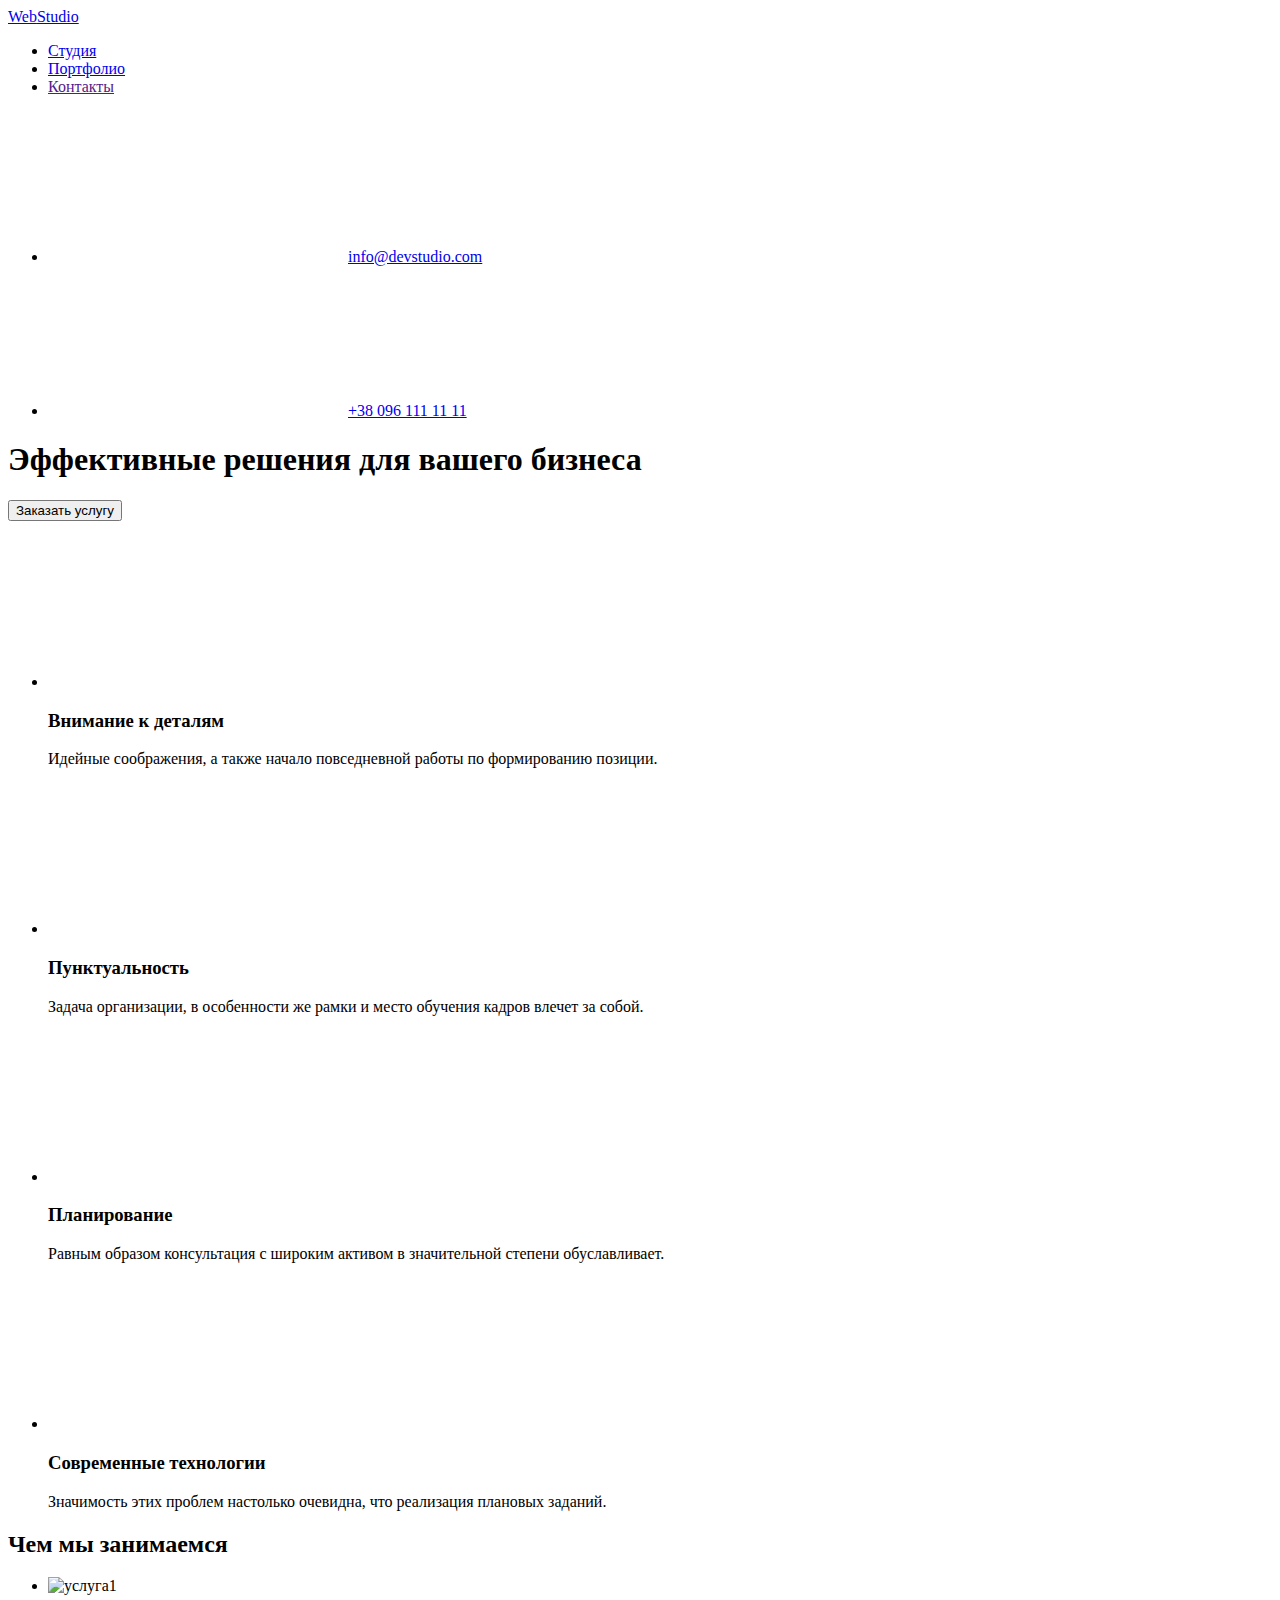
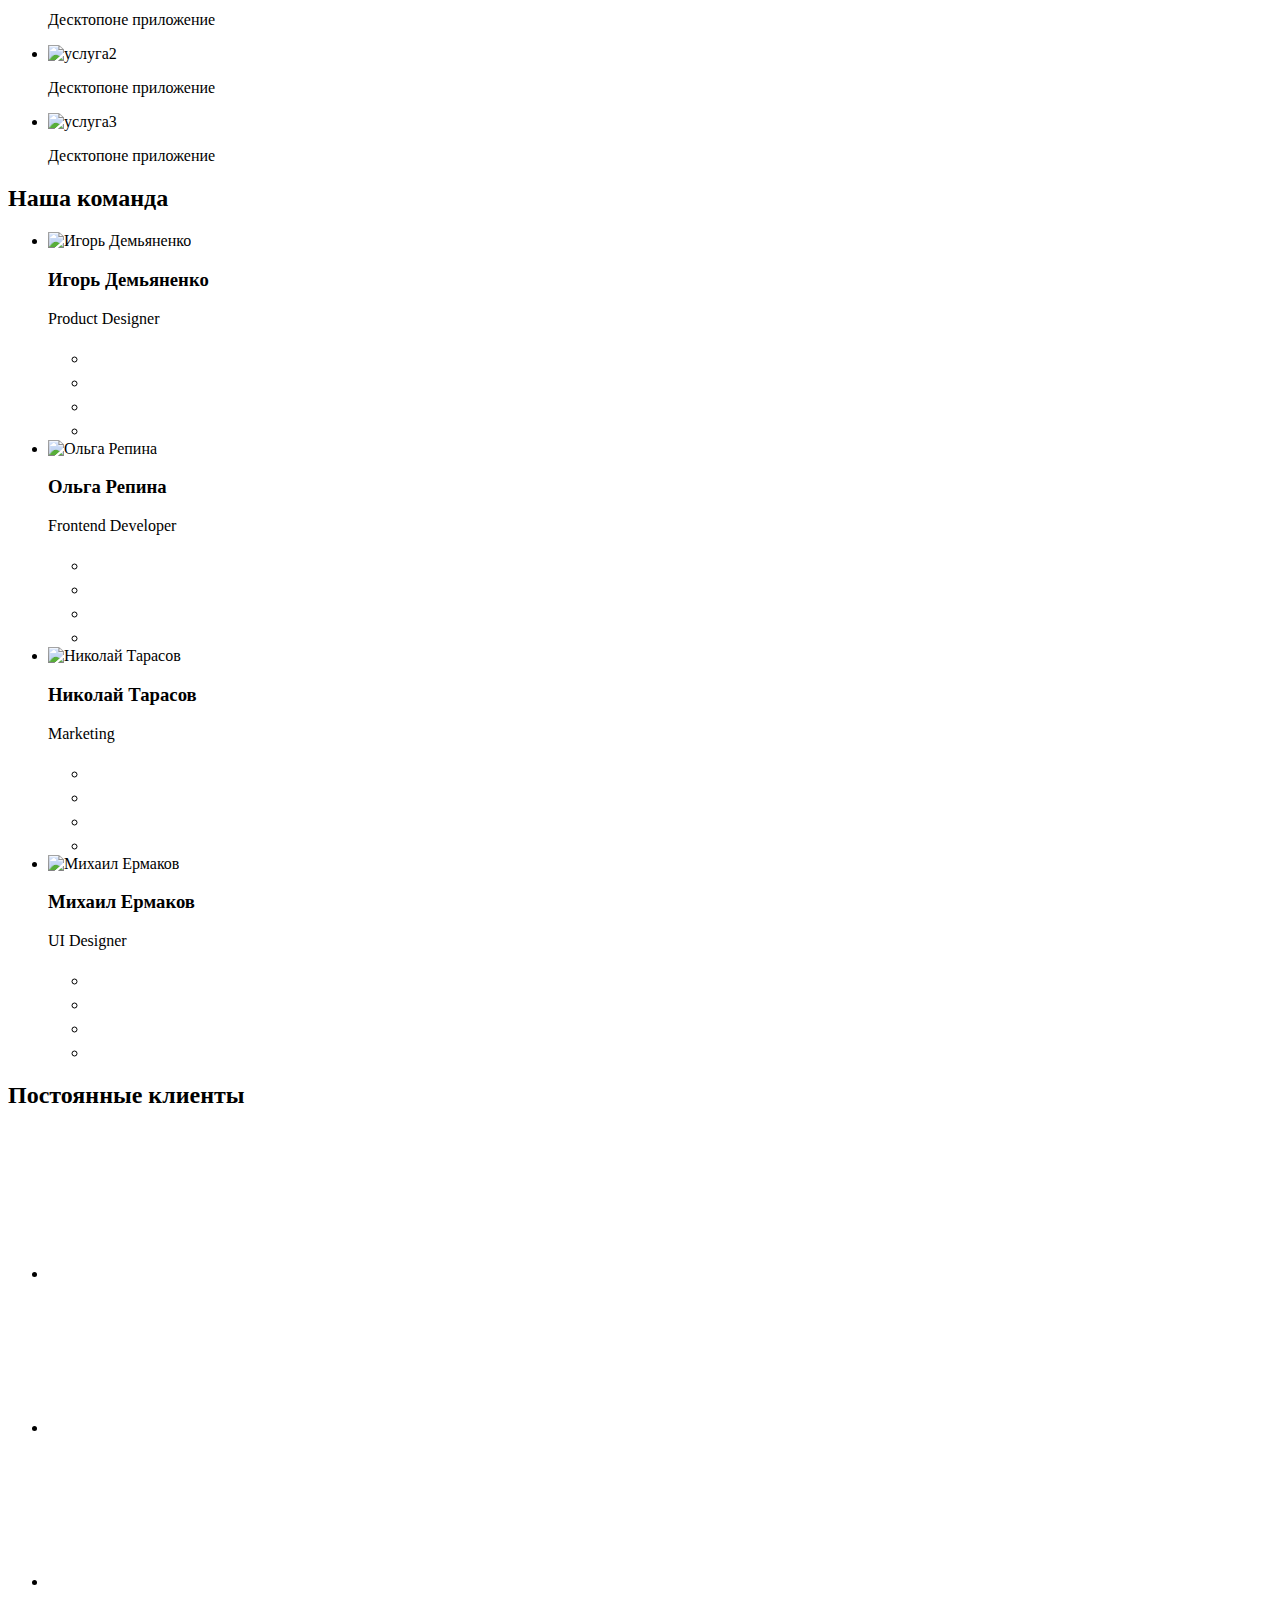
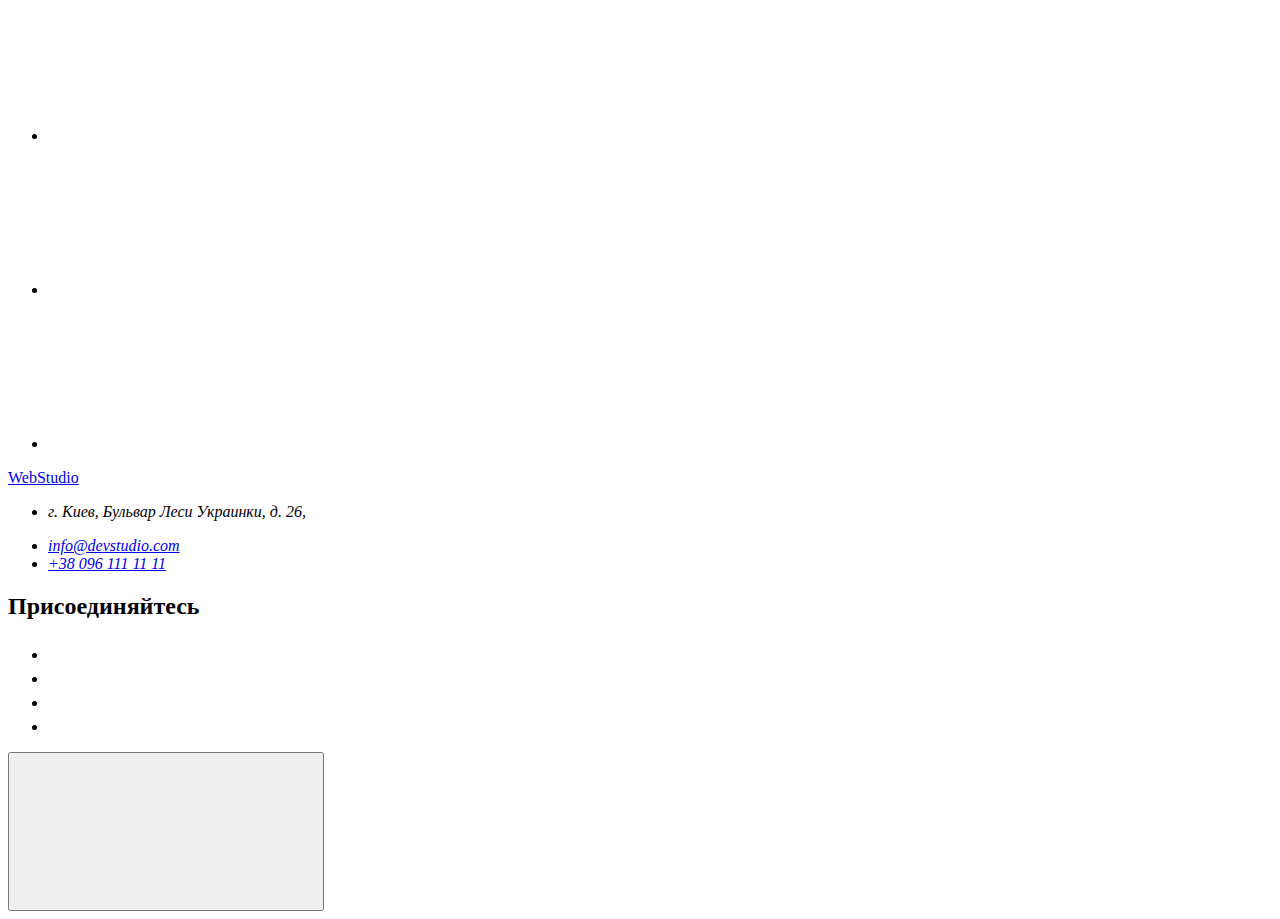
==== index.html @ 19bfde9a "Add files via upload" ====
<!DOCTYPE html>
<html lang="en">
<head>
    <link rel="stylesheet" href="https://cdnjs.cloudflare.com/ajax/libs/modern-normalize/1.1.0/modern-normalize.min.css" integrity="sha512-wpPYUAdjBVSE4KJnH1VR1HeZfpl1ub8YT/NKx4PuQ5NmX2tKuGu6U/JRp5y+Y8XG2tV+wKQpNHVUX03MfMFn9Q==" crossorigin="anonymous" referrerpolicy="no-referrer" />
    <link rel="stylesheet" href="./styles/styles.css">
    <meta charset="UTF-8">
    <meta http-equiv="X-UA-Compatible" content="IE=edge">
    <meta name="viewport" content="width=device-width, initial-scale=1.0">
    <link rel="preconnect" href="https://fonts.googleapis.com"> 
    <link rel="preconnect" href="https://fonts.gstatic.com" crossorigin> 
    <link href="https://fonts.googleapis.com/css2?family=Raleway:wght@700&family=Roboto:wght@400;500;700;900&display=swap" rel="stylesheet">
    <title>Студия</title>
</head>
<body> 
    
    <header class="header">
        <div class="border">
        <div class="container">
            <!--logo-->
            <a href="./index.html" class="logo"><span class="logo-color">Web</span>Studio</a>
            <!--links header-->
            <nav class="nav">
                <ul class="nav-list">
                    <li class="nav-items"><a class="nav-link current" href="./index.html">Студия</a></li>
                    <li class="nav-items"><a class="nav-link" href="./portfolio.html" >Портфолио</a></li>
                    <li class="nav-items"><a class="nav-link" href="">Контакты</a></li>
                </ul>
            </nav>
            <!--contacts links-->
            
                <ul class="nav-contact">
                    <li class="contact-items"><a href="mailto:info@devstudio.com" class="nav-mail"><svg class="mail-icon">
                        <use href="images/symbol-defs.svg#icon-envelope-1"></use>
                    </svg>info@devstudio.com</a></li>
                    <li class="contact-items"><a href="tel:+380961111111" class="nav-tel"><svg class="tel-icon">
                        <use href="./images/symbol-defs.svg#icon-smartphone"></use>
                    </svg>+38 096 111 11 11</a></li>
                </ul>
            <!---->
        </div>
        </div>
    </header>
  
  <main>
      <section class="bg-head">
      <!--Head Text H1+button-->
        <div class="container">
            <div class="hero-contant">
                <h1 class="bg-head-title">Эффективные решения для вашего бизнеса</h1>
                <button class="bg-head-btn" type="button" data-modal-open>Заказать услугу</button>
                
            </div>
        </div>
      </section>

      <section class="properties">
      <div class="container">    
        <!--Head text H2+text-->
        <ul class="properties-list">
            <li class="properties-item">
                    <svg class="properties-icon">
                    <use href="images/symbol-defs.svg#icon-antenna-1"></use>
                    </svg> 
                <h3 class="properties-title"> Внимание к деталям </h3>
                <p class="properties-text">Идейные соображения, а также начало повседневной работы по формированию позиции.</p>
                
            </li>

            <li class="properties-item">
                <svg class="properties-icon">
                    <use href="images/symbol-defs.svg#icon-clock-1"></use>
                    </svg> 
                <h3 class="properties-title">Пунктуальность</h3>
                <p class="properties-text">Задача организации, в особенности же рамки и место обучения кадров влечет за собой.</p>
            </li>
            <li class="properties-item">
                <svg class="properties-icon">
                    <use href="images/symbol-defs.svg#icon-diagram-1"></use>
                    </svg> 
                <h3 class="properties-title">Планирование</h3>
                <p class="properties-text">Равным образом консультация с широким активом в значительной степени обуславливает.</p>
            </li>
            <li class="properties-item">
                <svg class="properties-icon">
                    <use href="images/symbol-defs.svg#icon-astronaut-1"></use>
                    </svg> 
                <h3 class="properties-title">Современные технологии</h3>
                <p class="properties-text">Значимость этих проблем настолько очевидна, что реализация плановых заданий.</p>
            </li>
        </ul>
      </div>
    </section>
      <!--Images section-->
    <section class="work">
        <div class="container">
            <h2 class="work-title">Чем мы занимаемся</h2>
            <ul class="work-list">
                <li class="work-items">
                    <img src="./images/box1.jpg" alt="услуга1" width="370" height="294">
                    <div class="work-items-overlay">
                        <p class="work-items-overlay-text"> Десктопоне приложение</p>
                    </div>
                
                </li>
                <li class="work-items">
                    <img src="./images/box2.jpg" alt="услуга2" width="370" height="294">
                    <div class="work-items-overlay">
                        <p class="work-items-overlay-text"> Десктопоне приложение</p>
                    </div>
                </li>
                <li class="work-items">
                    <img src="./images/box3.jpg" alt="услуга3" width="370" height="294">
                    <div class="work-items-overlay">
                        <p class="work-items-overlay-text"> Десктопоне приложение</p>
                    </div>
                </li>
            </ul>
        </div>
    </section>
    <!--Section Team-->
    <section class="team">
        <div class="container">
            <h2 class="team-title">Наша команда</h2>
            <ul class="team-list">
                <li class="team-items">
                    <img class="team-img" src="./images/team1.jpg" alt="Игорь Демьяненко" width="270" height="260">
                    <div class="team-cards-text">
                    <h3 class="team-sub-title">Игорь Демьяненко</h3>
                    <p class="team-text">Product Designer</p>
                   <!--social link icons-->
                    <ul class="team-soc-list">
                        <li class="team-soc-item"><a href="" class="team-soc-link">
                            <svg class="team-soc-icon" width="20" height="20">
                                <use href="./images/symbol-defs.svg#icon-instagram-2"></use>
                            </svg>
                        </a></li>
                        <li class="team-soc-item"><a href="" class="team-soc-link">
                            <svg class="team-soc-icon" width="20" height="20">
                                <use href="./images/symbol-defs.svg#icon-twitter-1"></use>
                            </svg>
                        </a></li>
                        <li class="team-soc-item"><a href="" class="team-soc-link">
                            <svg class="team-soc-icon" width="20" height="20">
                                <use href="./images/symbol-defs.svg#icon-facebook-1"></use>
                            </svg>
                        </a></li>
                        <li class="team-soc-item"><a href="" class="team-soc-link">
                            <svg class="team-soc-icon" width="20" height="20">
                                <use href="./images/symbol-defs.svg#icon-linkedin-1"></use>
                            </svg>
                        </a></li>
                    </ul>  
                </div>  
                </li>
                <li class="team-items">
                    <img class="team-img" src="./images/team2.jpg" alt="Ольга Репина" width="270" height="260">
                    <div class="team-cards-text">
                    <h3 class="team-sub-title">Ольга Репина</h3>
                    <p class="team-text">Frontend Developer</p>

                    <ul class="team-soc-list">
                        <li class="team-soc-item"><a href="" class="team-soc-link">
                            <svg class="team-soc-icon" width="20" height="20">
                                <use href="./images/symbol-defs.svg#icon-instagram-2"></use>
                            </svg>
                        </a></li>
                        <li class="team-soc-item"><a href="" class="team-soc-link">
                            <svg class="team-soc-icon" width="20" height="20">
                                <use href="./images/symbol-defs.svg#icon-twitter-1"></use>
                            </svg>
                        </a></li>
                        <li class="team-soc-item"><a href="" class="team-soc-link">
                            <svg class="team-soc-icon" width="20" height="20">
                                <use href="./images/symbol-defs.svg#icon-facebook-1"></use>
                            </svg>
                        </a></li>
                        <li class="team-soc-item"><a href="" class="team-soc-link">
                            <svg class="team-soc-icon" width="20" height="20">
                                <use href="./images/symbol-defs.svg#icon-linkedin-1"></use>
                            </svg>
                        </a></li>
                    </ul>  
                    </div>
                </li>
                <li class="team-items">
                    <img class="team-img" src="./images/team3.jpg" alt="Николай Тарасов" width="270" height="260">
                    <div class="team-cards-text">
                    <h3 class="team-sub-title">Николай Тарасов</h3>
                    <p class="team-text">Marketing</p>

                    <ul class="team-soc-list">
                        <li class="team-soc-item"><a href="" class="team-soc-link">
                            <svg class="team-soc-icon" width="20" height="20">
                                <use href="./images/symbol-defs.svg#icon-instagram-2"></use>
                            </svg>
                        </a></li>
                        <li class="team-soc-item"><a href="" class="team-soc-link">
                            <svg class="team-soc-icon" width="20" height="20">
                                <use href="./images/symbol-defs.svg#icon-twitter-1"></use>
                            </svg>
                        </a></li>
                        <li class="team-soc-item"><a href="" class="team-soc-link">
                            <svg class="team-soc-icon" width="20" height="20">
                                <use href="./images/symbol-defs.svg#icon-facebook-1"></use>
                            </svg>
                        </a></li>
                        <li class="team-soc-item"><a href="" class="team-soc-link">
                            <svg class="team-soc-icon" width="20" height="20">
                                <use href="./images/symbol-defs.svg#icon-linkedin-1"></use>
                            </svg>
                        </a></li>
                    </ul>  
                    </div>
                </li>
                <li class="team-items">
                    <img class="team-img" src="./images/team4.jpg" alt="Михаил Ермаков" width="270" height="260">
                    <div class="team-cards-text">
                    <h3 class="team-sub-title">Михаил Ермаков</h3>
                    <p class="team-text">UI Designer</p>

                    <ul class="team-soc-list">
                        <li class="team-soc-item"><a href="" class="team-soc-link">
                            <svg class="team-soc-icon" width="20" height="20">
                                <use href="./images/symbol-defs.svg#icon-instagram-2"></use>
                            </svg>
                        </a></li>
                        <li class="team-soc-item"><a href="" class="team-soc-link">
                            <svg class="team-soc-icon" width="20" height="20">
                                <use href="./images/symbol-defs.svg#icon-twitter-1"></use>
                            </svg>
                        </a></li>
                        <li class="team-soc-item"><a href="" class="team-soc-link">
                            <svg class="team-soc-icon" width="20" height="20">
                                <use href="./images/symbol-defs.svg#icon-facebook-1"></use>
                            </svg>
                        </a></li>
                        <li class="team-soc-item"><a href="" class="team-soc-link">
                            <svg class="team-soc-icon" width="20" height="20">
                                <use href="./images/symbol-defs.svg#icon-linkedin-1"></use>
                            </svg>
                        </a></li>
                    </ul>  
                    </div>  
                </li>
            </ul>
        </div>
    </section>
    
    <section class="clients">
        <div class="container">
            <h2 class="clients-title">Постоянные клиенты</h2>
                <ul class="clients-logo-list">
                    <div class="client-block">
                        <li class="clients-logo-icon"><a href="" class="clients-logo-link">
                            <svg class="clients-icon">
                                <use href="images/symbol-defs.svg#icon-Logo-1"></use>
                                </svg> 
                        </a></li>
                        
                        <li class="clients-logo-icon"><a href="" class="clients-logo-link">
                            <svg class="clients-icon">
                                <use href="images/symbol-defs.svg#icon-Logo-2"></use>
                                </svg>
                        </a></li>
                        <li class="clients-logo-icon"><a href="" class="clients-logo-link">
                            <svg class="clients-icon">
                                <use href="images/symbol-defs.svg#icon-Logo-3"></use>
                                </svg>
                        </a></li>
                        <li class="clients-logo-icon"><a href="" class="clients-logo-link">
                            <svg class="clients-icon">
                                <use href="images/symbol-defs.svg#icon-Logo-4"></use>
                                </svg>
                        </a></li>
                        <li class="clients-logo-icon"><a href="" class="clients-logo-link">
                            <svg class="clients-icon">
                                <use href="images/symbol-defs.svg#icon-Logo-5"></use>
                                </svg>
                        </a></li>
                        <li class="clients-logo-icon"><a href="" class="clients-logo-link">
                            <svg class="clients-icon">
                                <use href="images/symbol-defs.svg#icon-Logo-6"></use>
                                </svg>
                        </a></li>
                    </div>
                </ul>   

    </section>
  </main>
  <!--footer-->
 <!--footer-->
 <footer>
    <div class="footer">  
        <div class="container footer-conatainer">
            <!--address-->
            <div class="address-footer">
                <a class="logo-footer" href="./index.html"><span class="logo-color">Web</span><span class="footer-logo-color">Studio</span></a>
                <address class="footer-address">
                    <ul>
                        <li class="footer-items"><p class="footer-text">г. Киев, Бульвар Леси Украинки, д. 26,</p></li>
                        <li class="footer-items"><a href="mailto:info@devstudio.com" class="footer-mail">info@devstudio.com</a></li>
                        <li class="footer-items"><a href="tel:+380961111111" class="footer-tel">+38 096 111 11 11</a></li>
                    </ul>
                </address>
            </div>
            <div class="social-footer">
                <h2 class="social-footer-text">Присоединяйтесь</h2>
                <ul class="soc-footer-list">
                    <li class="soc-footer-item"><a href="" class="soc-footer-link">
                        <svg class="soc-footer-icon" width="20" height="20">
                            <use href="./images/symbol-defs.svg#icon-instagram-2"></use>
                        </svg>
                    </a></li>
                    <li class="soc-footer-item"><a href="" class="soc-footer-link">
                        <svg class="soc-footer-icon" width="20" height="20">
                            <use href="./images/symbol-defs.svg#icon-twitter-1"></use>
                        </svg>
                    </a></li>
                    <li class="soc-footer-item"><a href="" class="soc-footer-link">
                        <svg class="soc-footer-icon" width="20" height="20">
                            <use href="./images/symbol-defs.svg#icon-facebook-1"></use>
                        </svg>
                    </a></li>
                    <li class="soc-footer-item"><a href="" class="soc-footer-link">
                        <svg class="soc-footer-icon" width="20" height="20">
                            <use href="./images/symbol-defs.svg#icon-linkedin-1"></use>
                        </svg>
                    </a></li>
                </ul>
            </div>   
        </div>
    </div>
  </footer>


<!--затемнение-->
<div class="backdrop is-hidden" data-modal>
    <div class="modal">
        <button  type="button" class="modal-close-btn" data-modal-close>
            <svg class="modal-close-btn-icon">
                <use href="images/symbol-defs.svg#icon-close"></use>
            </svg>
        </button>
    </div>


</div>



  <!--modal-->
  <script src="./js/modal.js"></script>
</body>
</html>
<!--test comment 1-->
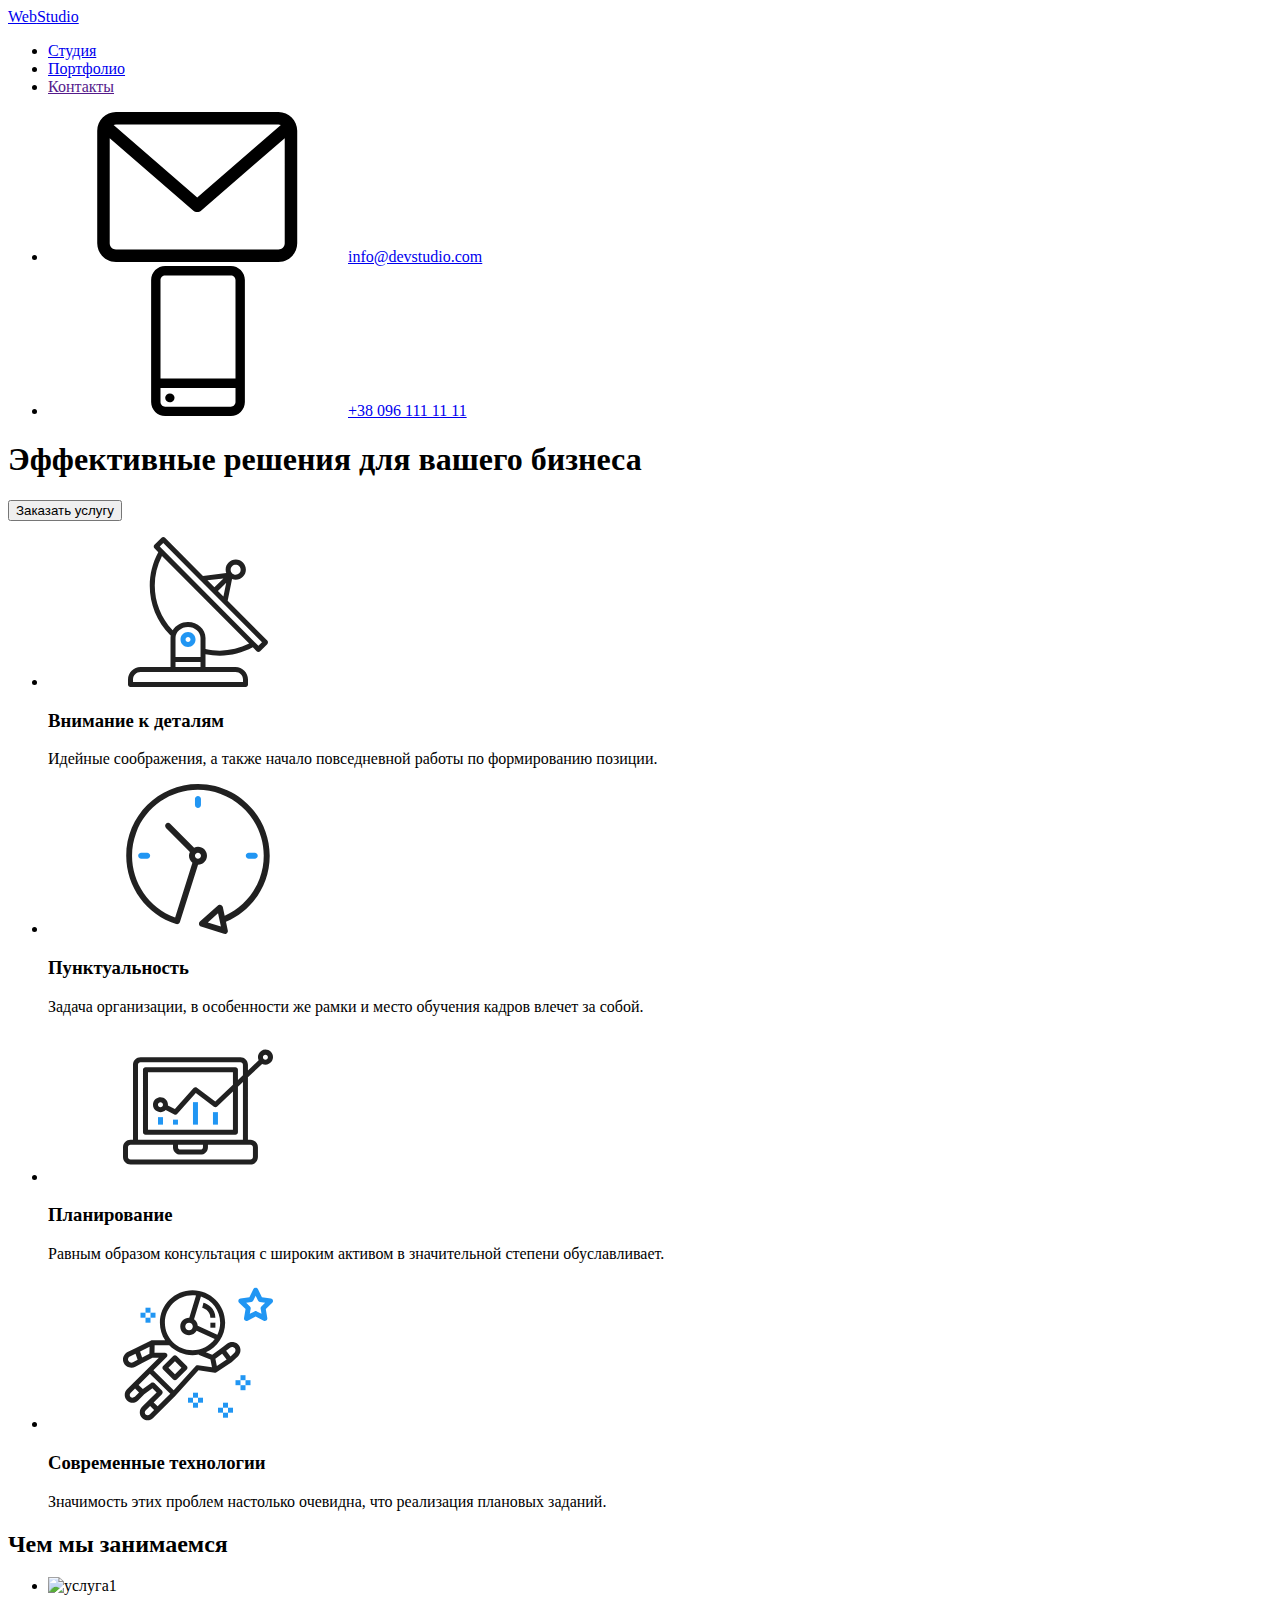
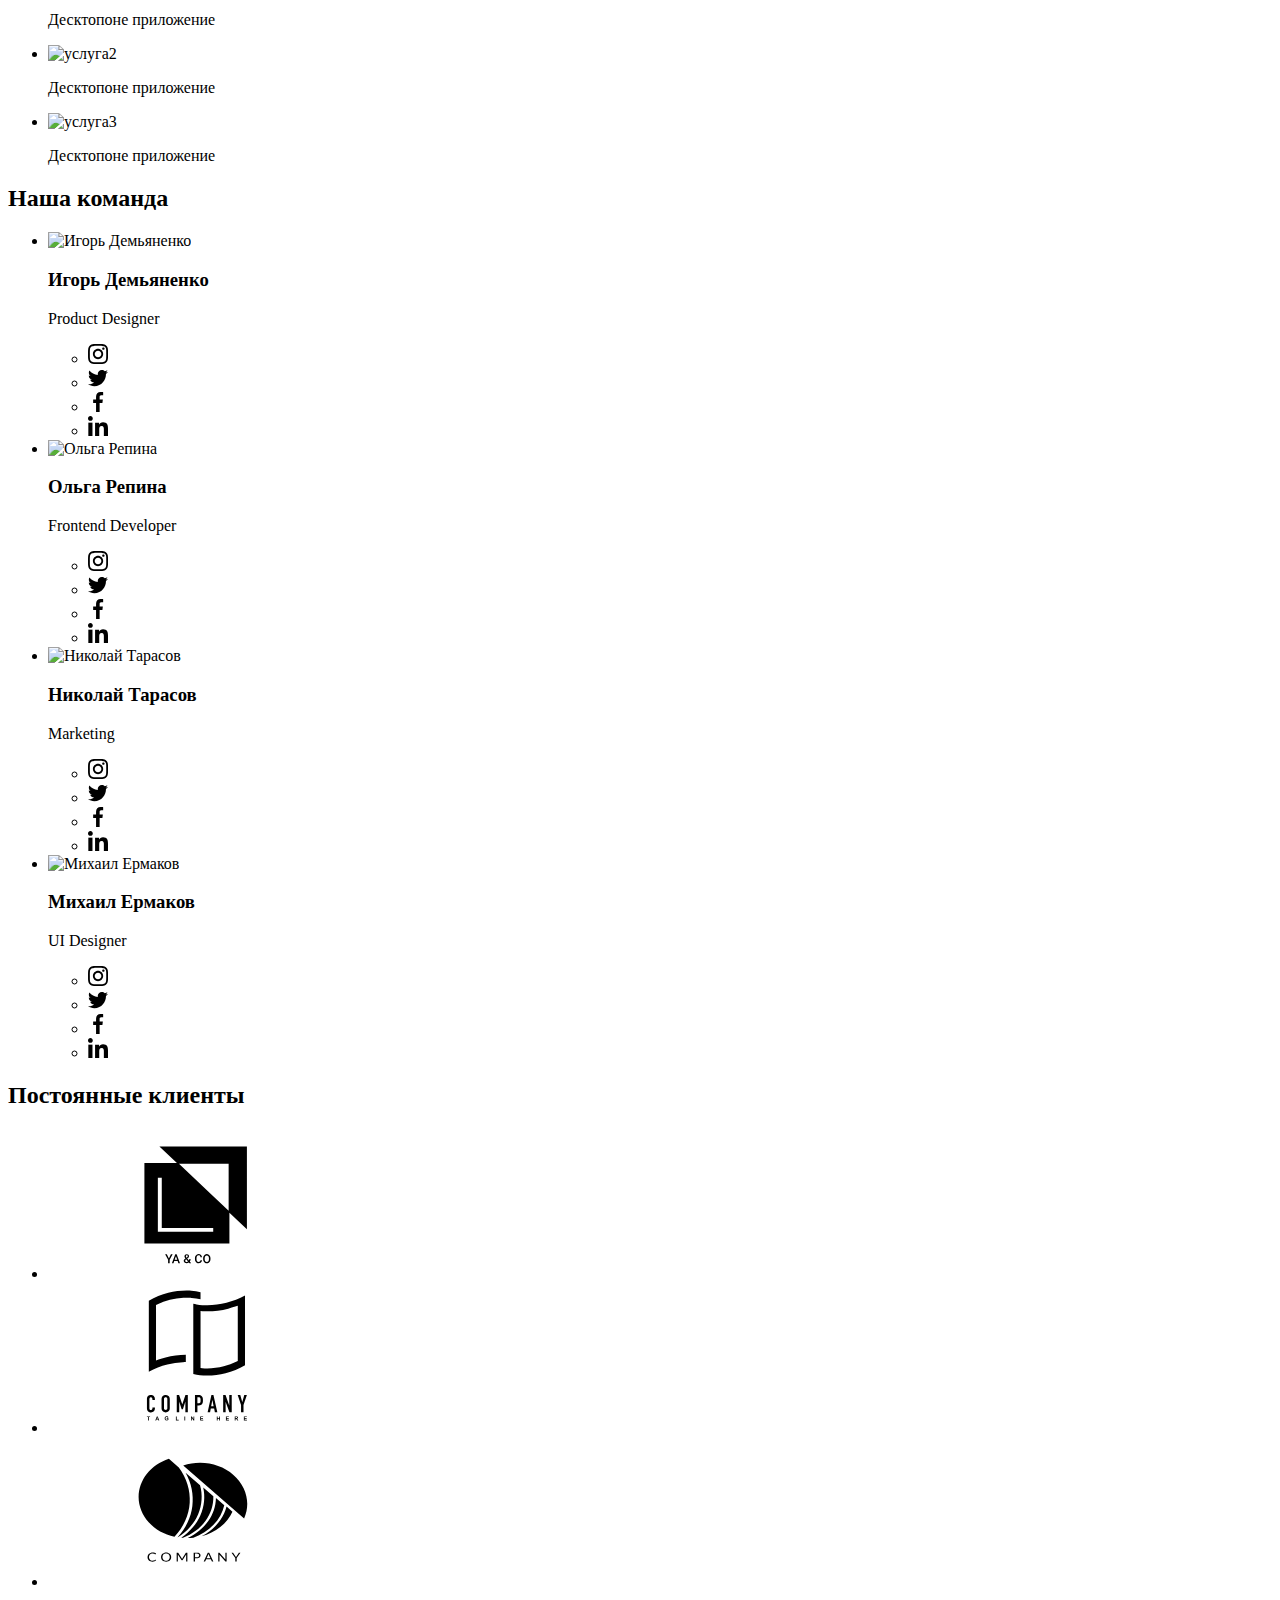
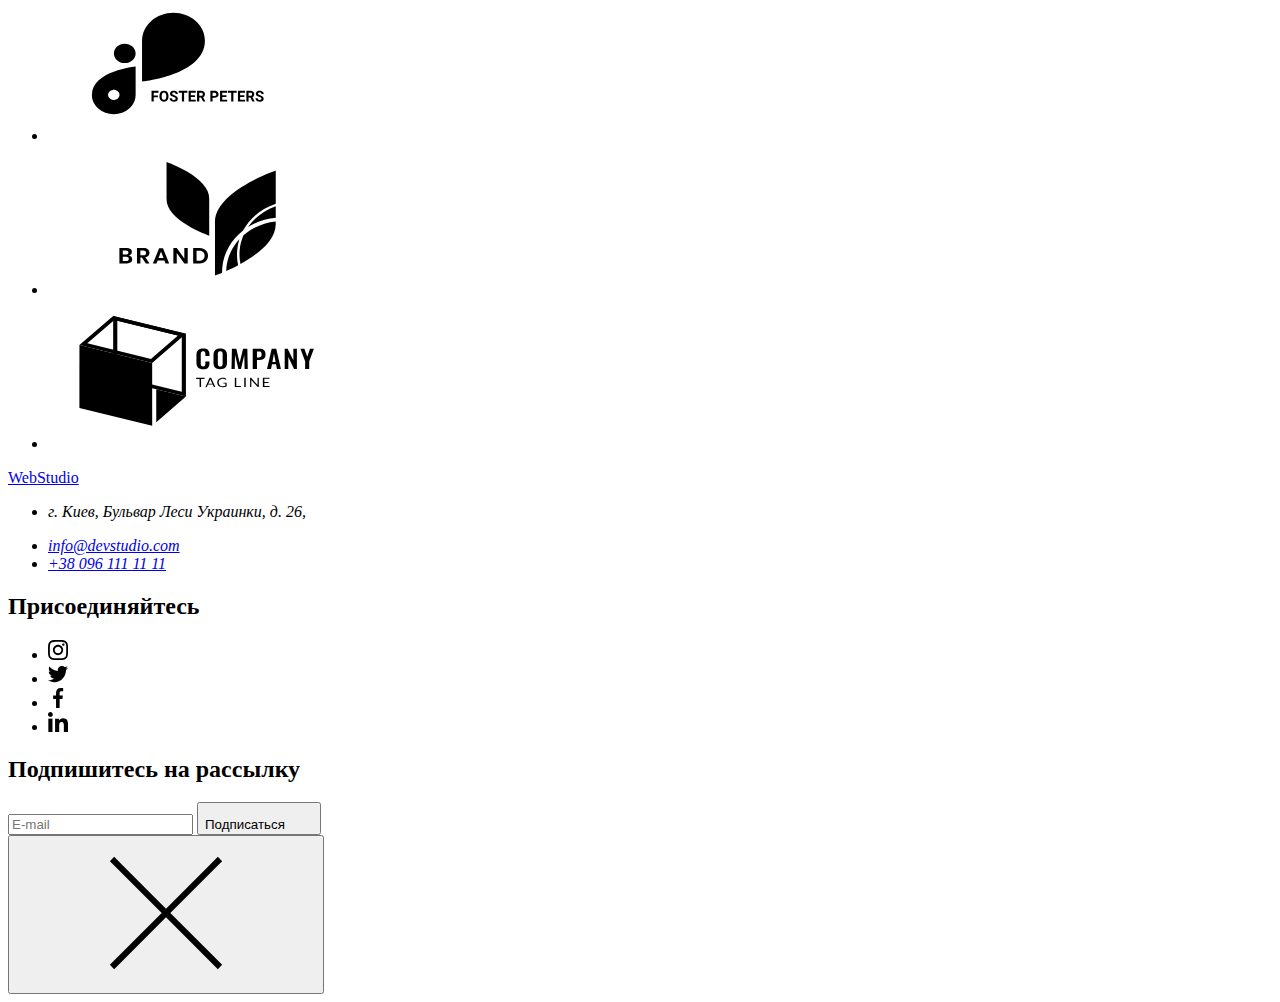
==== commit 1f829aea: "icon" ====
--- a/index.html
+++ b/index.html
@@ -327,6 +327,20 @@
                         </svg>
                     </a></li>
                 </ul>
+            </div>  
+            <div class="form-footer" autocomplete="off">
+                <h2 class="form-footer-text">Подпишитесь на рассылку</h2>
+                    <form class="soc-footer-list">
+                        <input class="footer-email-input" type="email" placeholder="E-mail" name="enter email">
+                        <button class="footer-button" type="button" >Подписаться
+                            <svg class="soc-footer-icon" width="24" height="24">
+                                <use href="./images/symbol-defs.svg#icon-send"></use>
+                            </svg>
+                        </button>
+
+                    
+                    </form>  
+                    
             </div>   
         </div>
     </div>
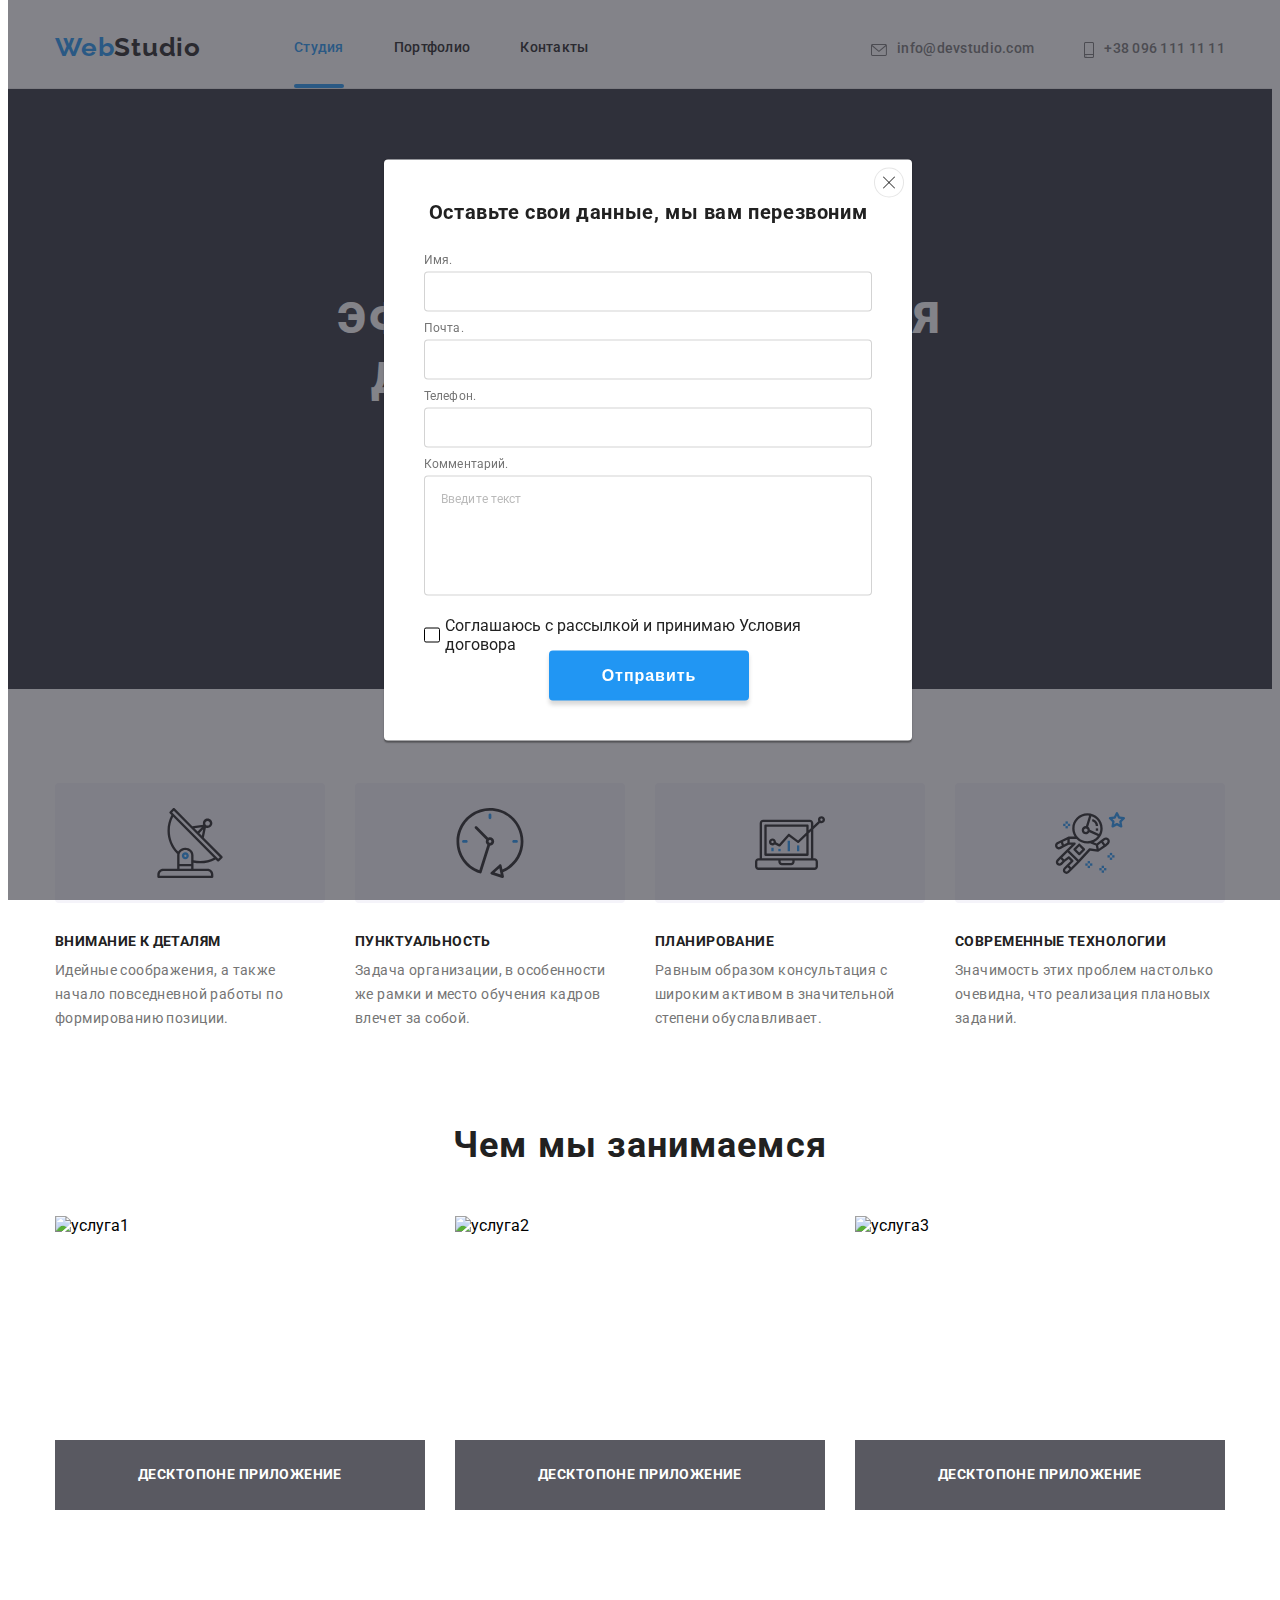
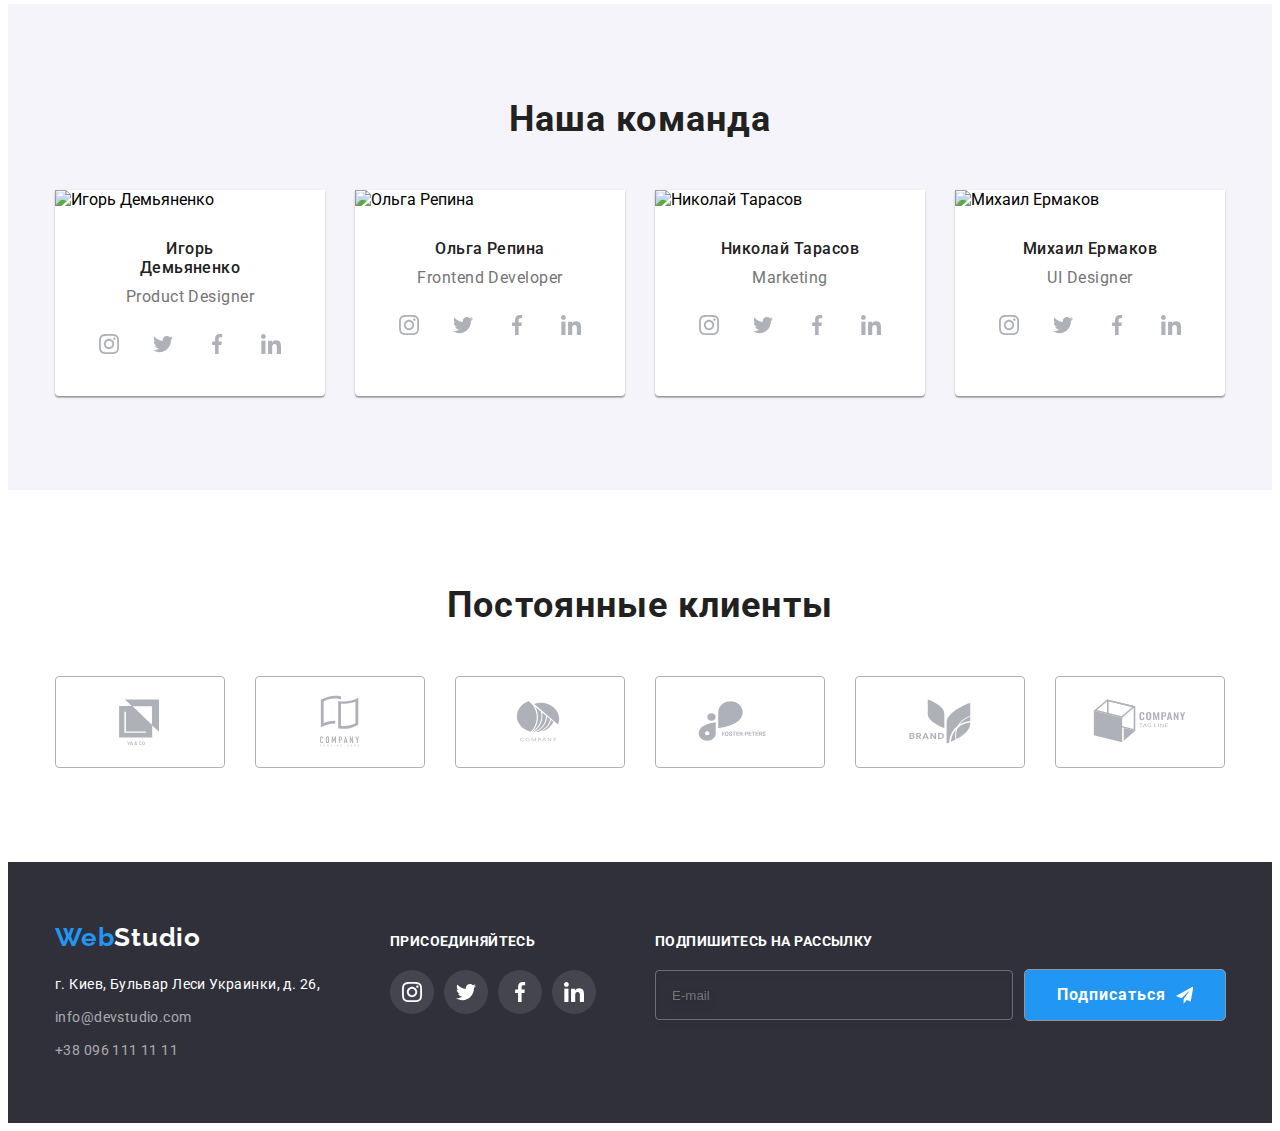
==== commit 81b1d2f6: "all" ====
--- a/index.html
+++ b/index.html
@@ -332,13 +332,11 @@
                 <h2 class="form-footer-text">Подпишитесь на рассылку</h2>
                     <form class="soc-footer-list">
                         <input class="footer-email-input" type="email" placeholder="E-mail" name="enter email">
-                        <button class="footer-button" type="button" >Подписаться
-                            <svg class="soc-footer-icon" width="24" height="24">
-                                <use href="./images/symbol-defs.svg#icon-send"></use>
+                        <button class="footer-button" type="button">Подписаться
+                            <svg class="form-footer-icon" width="24" height="24">
+                                <use href="images/symbol-defs.svg#icon-send"></use>
                             </svg>
                         </button>
-
-                    
                     </form>  
                     
             </div>   
@@ -347,17 +345,64 @@
   </footer>
 
 
-<!--затемнение-->
-<div class="backdrop is-hidden" data-modal>
+<!--затемнение  is-hidden - in backdrop put-->
+<div class="backdrop " data-modal>
     <div class="modal">
         <button  type="button" class="modal-close-btn" data-modal-close>
             <svg class="modal-close-btn-icon">
                 <use href="images/symbol-defs.svg#icon-close"></use>
             </svg>
         </button>
+        <h2 class="modal-title">Оставьте свои данные, мы вам перезвоним</h2>
+    <form class="modal-form">
+        <label class="modal-field-name">
+            <span class="modal-field-label">Имя.</span>
+            <input
+            type="text"
+            class="modal-input"
+            name="user-name"
+            required
+            minlength="2">
+        </label>    
+            
+        <label class="modal-field-email">
+            <span class="modal-field-label">Почта.</span>   
+            <input type="email" class="modal-input" name="user-email" required/>
+        </label>
+        <label class="modal-field-tel">  
+                <span class="modal-field-label">Телефон.</span>  
+                <input type="tel" class="modal-input" required 
+                pattern="[\+]\d{2}\s[\(]\d{3}[\)]\s\d{3}[\-]\d{2}[\-]\d{2}"
+                minlength="13"
+                maxlength="13"/>
+        </label>
+
+        <label class="modal-field-comment">
+            <span class="modal-field-label">Комментарий.</span>
+            <textarea
+            class="modal-comment"
+            placeholder="Введите текст"></textarea>
+        </label> 
+
+        <div class="modal-field-checkbox">
+            <input
+            type="checkbox"
+            class="checkbox-input hidden"
+            id="input-check"
+            name="policy"
+            value="policy" 
+            />
+            <!-- <input type="checkbox" value="input-check" id="input-check" name="input-check" class="checkbox-input"> -->
+            <label for="input-check" class="modal-check-box">
+                <span>
+                    <svg class="icon-checkbox" width="16" height="15">
+                        <use href="images/symbol-defs.svg#icon-agree"></use>
+                    </svg>
+                </span>Соглашаюсь с рассылкой и принимаю Условия договора</label>
+        </div>
+        <button type="submit" class="modal-button">Отправить</button>
+    </form>
     </div>
-
-
 </div>
 
 
--- a/styles/styles.css
+++ b/styles/styles.css
@@ -0,0 +1,1049 @@
+html{
+    box-sizing: border-box;
+}
+
+*,
+*::before,
+*::after {
+    box-sizing: border-box;
+}
+
+:root {
+--main-color: #2196F3;
+--secondary-link-color: #757575;
+--main-text-color: #212121;
+--background-color-white: #ffffff;
+}
+body {
+    font-family: "Roboto" , Tahoma, sans-serif;
+    background: var(--background-color-white);
+}
+/*hidden h1 to portfolio page*/
+.hidden {
+    visibility: hidden;
+    display: none;
+}
+
+p,h1,h2,h3,h4,h5,h6 {
+    margin: 0;
+}
+ul, ol {
+    padding-left: 0;
+    margin: 0;
+}
+button {
+    cursor: pointer;
+}
+
+.container {
+    width: 1200px;
+    padding-left: 15px;
+    padding-right: 15px;
+    margin: 0 auto;
+}
+/*header*/
+
+.header {
+    padding-top: 0;
+}
+.border {
+    border-bottom: 1px solid #ECECEC;
+}
+
+
+.header .container {
+    display: flex;
+    align-items: center;
+}
+
+/*logo*/
+.logo-color{
+    color: var(--main-color);
+}
+.logo, .logo-footer{
+    font-family: 'Raleway';
+    font-style: normal;
+    font-weight: 700;
+    font-size: 26px;
+    line-height: 1.19;
+    letter-spacing: 0.03em;
+    color: var(--main-text-color);
+    padding-top: 24px;
+    padding-bottom: 25px;
+    margin-right: 93px;
+
+}
+/*contact link*/
+a{
+    text-decoration: none;
+}
+ul, ol {
+    list-style: none;
+}
+
+.nav-list {
+    display: flex;
+    
+}
+
+.nav-items:not(:last-child) {
+    margin-right: 50px;
+
+}
+
+.nav-link {
+    font-weight: 500;
+    font-size: 14px;
+    line-height: 1.14;
+    letter-spacing: 0.02em;
+    color: var(--main-text-color);
+    position: relative;
+    display: block;
+    padding-top: 32px;
+    padding-bottom: 32px;
+    transition: color 250ms cubic-bezier(0.4, 0, 0.2, 1);
+
+}
+
+
+.nav-link:hover,.nav-link:focus, .nav-link.current {
+    color: var(--main-color);
+
+}
+.nav-link.current::after {
+    content: '';
+    position: absolute;
+    display: block;
+    width: 100%;
+    height: 4px;
+    border-radius: 2px;
+    left: 0;
+    bottom: 0;
+    background-color: var(--main-color);
+    transition-duration: width 250ms cubic-bezier(0.4, 0, 0.2, 1);
+}
+
+
+.nav-contact-list {
+    display: flex;
+    margin-left: auto;
+}
+.nav-contact {
+    display: flex;
+    margin-left: auto;
+}
+.contact-items:not(:last-child) {
+    margin-right: 50px;
+}
+
+.nav-mail {
+    font-weight: 500;
+    font-size: 14px;
+    line-height: 1.14;
+    letter-spacing: 0.02em;
+    color: var(--secondary-link-color);
+    padding-top: 32px;
+    padding-bottom: 32px;
+    transition: color 250ms cubic-bezier(0.4, 0, 0.2, 1);
+}
+.nav-mail:hover, .nav-mail:focus {
+    color: var(--main-color);
+}
+.mail-icon {
+    width: 16px;
+    height: 12px;
+    margin-right: 10px;
+    fill: currentColor;
+    vertical-align: middle;
+}
+
+.nav-tel {
+    font-weight: 500;
+    font-size: 14px;
+    line-height: 1.14;
+    letter-spacing: 0.02em;
+    color: var(--secondary-link-color);
+    display:inline;
+    transition: color 250ms cubic-bezier(0.4, 0, 0.2, 1);
+}
+.nav-tel:hover, .nav-tel:focus{
+    color: var(--main-color);
+}
+.tel-icon {
+    width: 10px;
+    height: 16px;
+    margin-right: 10px;
+    fill: currentColor;
+    vertical-align: middle;
+}
+
+
+
+/*bg-head*/
+.bg-head {
+    background-color: #2F303A;
+    background-image: linear-gradient(
+        rgba(47, 48, 58, 0.4),
+        rgba(47, 48, 58, 0.4)), 
+        url(../images/bg.jpg);
+    background-repeat: no-repeat;
+    background-size: auto;
+    margin: auto;
+    background-position: center;
+    background-size: cover;
+    max-width: 1600px;
+    height: 600px;
+
+    
+}
+.hero-contant {
+    text-align: center; 
+    padding-top: 200px;
+    padding-bottom: 200px; 
+}
+
+.bg-head-title {
+    width: 696px;
+    margin-top: 0;
+    
+    margin-bottom: 30px;
+    margin-left: auto;
+    margin-right: auto;
+    
+    font-weight: 900;
+    font-size: 44px;
+    line-height: 1.36;   
+    letter-spacing: 0.06em;
+    text-transform: uppercase;
+    color: #FFFFFF;
+
+}
+.bg-head-btn {
+    padding: 10px 32px;
+    font-family: 'Roboto';
+    font-weight: 700;
+    font-size: 16px;
+    line-height: 1.88;
+    letter-spacing: 0.06em;
+    border: none;
+    box-shadow: 0px 4px 4px rgba(0, 0, 0, 0.15);
+    border-radius: 4px;
+    color: #FFFFFF;
+    background: var(--main-color);
+    cursor: pointer;
+    /*delete if need*/
+    box-shadow: inset 0 0 20px rgba(255, 255, 255, 0);
+    outline: 0.5px solid;
+    outline-color: rgba(255, 255, 255, .5);
+    outline-offset: 0px;
+    text-shadow: none;
+    transition: all 1250ms cubic-bezier(0.19, 1, 0.22, 1);
+    
+}
+.bg-head-btn:hover {
+    /*delete if need*/
+    box-shadow: inset 0 0 20px rgba(255, 255, 255, .5), 0 0 20px rgba(255, 255, 255, .2);
+    outline-color: rgba(255, 255, 255, 0);
+    outline-offset: 15px;
+    text-shadow: 1px 1px 2px #427388; 
+  }
+
+/*properties*/
+.properties {
+    padding-top: 94px;
+    padding-bottom: 94px;
+}
+.properties-list {
+    list-style: none;
+    display: flex;
+}
+.properties-item:not(:last-child) {
+    margin-right: 30px;
+}
+
+.properties-item .properties-icon{
+    content: '';
+    display: flex;
+    height: 120px;
+    width: 270px;
+    background: #F5F4FA;
+    justify-content: center;
+
+    border-radius: 4px;
+    margin-bottom: 30px;
+    padding: 25px 0;
+}
+
+
+.properties-title {
+    width: 270px;
+    margin-bottom: 10px;
+    font-style: normal;
+    font-weight: 700;
+    font-size: 14px;
+    line-height: 16px;
+    letter-spacing: 0.03em;
+    text-transform: uppercase;
+    color: var(--main-text-color);
+}
+.properties-text {
+    width: 270px;
+    font-size: 14px;
+    line-height: 1.7;
+    letter-spacing: 0.03em;
+    color: var(--secondary-link-color);
+}
+/*work*/
+.work {
+    padding-bottom: 94px;
+}
+.work-title {
+    margin-bottom: 50px;
+    font-style: normal;
+    font-weight: 700;
+    font-size: 36px;
+    line-height: 42px;
+    text-align: center;
+    letter-spacing: 0.03em;
+    color: var(--main-text-color);
+}
+.work-list {
+    list-style: none;
+    display: flex;
+
+}
+.work-items {
+    position: relative;
+    
+}
+.work-items:not(:last-child) {
+    margin-right: 30px;
+    
+}
+.work-list .work-items {
+    width: 370px;
+    height: 294px;
+
+}
+.work-items-overlay {
+    position: absolute;
+    display: flex;
+    align-items: center;
+    justify-content: center;
+    text-align: center;
+    bottom: 0;
+    left: 0;
+    width: 100%;
+    height: 70px;
+    background: rgba(47, 48, 58, 0.8);
+}
+.work-items-overlay-text {
+    font-weight: 700;
+    font-size: 14px;
+    line-height: 1.14;
+    text-align: center;
+    letter-spacing: 0.03em;
+    text-transform: uppercase;
+
+    color: var(--background-color-white);
+}
+
+
+
+
+
+
+
+
+
+
+
+
+/*team*/
+.team {
+    padding-top: 94px;
+    padding-bottom: 94px;
+    background-color: #F5F4FA;
+}
+.team-title {
+    margin-bottom: 50px;
+
+    display: block;
+    text-align: center;
+    font-weight: 700;
+    font-size: 36px;
+    line-height: 1,16;
+    letter-spacing: 0.03em;
+
+    color: var(--main-text-color);
+}
+
+.team-list {
+    list-style: none;
+    display: flex;
+}
+.team-items:not(:last-child) {
+    margin-right: 30px;
+}
+.team-items {
+    width: 270px;
+    background: var(--background-color-white);
+    box-shadow: 0px 1px 3px rgba(0, 0, 0, 0.12), 0px 1px 1px rgba(0, 0, 0, 0.14), 0px 2px 1px rgba(0, 0, 0, 0.2);
+    border-radius: 0px 0px 4px 4px;
+
+}
+
+.team-cards-text{
+    padding: 30px 59px;
+}
+
+.team-sub-title {
+    text-align: center;
+    margin-bottom: 10px;
+    font-style: normal;
+    font-weight: 500;
+    font-size: 16px;
+    line-height: 1.19;
+    /*text-align: center;*/
+    letter-spacing: 0.03em;
+    color: var(--main-text-color);
+}
+
+.team-text {
+    text-align: center;
+    font-size: 16px;
+    line-height: 1.19;
+    /*text-align: center;*/
+    letter-spacing: 0.03em;
+    color: var(--secondary-link-color);
+    margin-bottom: 16px;
+}
+.team-soc-link {
+    width: 44px;
+    height: 44px;
+    background-color: #FFFFFF;
+    color: #AFB1B8;
+    border-radius: 50%;
+    display: flex;
+    justify-content: center;
+    align-items: center;
+    transition: color 250ms cubic-bezier(0.4, 0, 0.2, 1), 
+    background-color 250ms cubic-bezier(0.4, 0, 0.2, 1);
+
+}
+.team-soc-list {
+    display: flex;
+    justify-content: center;
+}
+.team-soc-item:not(:last-child) {
+    margin-right: 10px;
+}
+.team-soc-icon {
+    fill: currentColor;
+
+}
+.team-soc-link:hover {
+    background-color: var(--main-color);
+    color: var(--background-color-white);
+}
+.team-soc-link:focus {
+    background-color: var(--main-color);
+    color: var(--background-color-white);
+}
+
+.clients {
+        padding-top: 94px;
+        padding-bottom: 94px;
+        background-color: var(--background-color-white)
+}
+.clients-title {
+    margin-bottom: 50px;
+
+    display: block;
+    text-align: center;
+    font-weight: 700;
+    font-size: 36px;
+    line-height: 1,16;
+    letter-spacing: 0.03em;
+
+    color: var(--main-text-color);
+}
+.client-block {
+    display: flex;
+}
+
+
+.clients-logo-icon:not(:last-child) {
+    margin-right: 30px;
+}
+.clients-logo-link {
+    display: flex;
+    justify-content: center;
+    align-items: center;
+    width: 170px;
+    height: 92px;
+    border: 1px solid #AFB1B8;
+    color: #AFB1B8;
+    border-radius: 4px;
+    padding: 16px 32px;
+    transition: color 250ms cubic-bezier(0.4, 0, 0.2, 1),
+    border 250ms cubic-bezier(0.4, 0, 0.2, 1);
+    
+    
+}
+.clients-icon { 
+    width: 170px;
+    height: 92px;
+    fill: currentColor;
+
+}
+.clients-logo-link:hover {
+    background-color: var(--background-color-white);
+    color: var(--main-color);
+    border-color: var(--main-color);
+}
+.clients-logo-link:focus {
+    background-color: var(--background-color-white);
+    color: var(--main-color);
+    border-color: var(--main-color);
+}
+
+
+
+
+
+
+/*footer*/
+.footer {
+    background-color: #2F303A;
+    padding-top: 60px;
+    padding-bottom: 60px; 
+}
+.logo-footer {
+    display: block;
+    margin-bottom: 20px;
+
+    font-family: 'Raleway';
+    font-style: normal;
+    font-weight: 700;
+    font-size: 26px;
+    line-height: 1.19;
+    letter-spacing: 0.03em;
+
+    color: var(--main-color);
+    padding-bottom: 0;
+    padding-top: 0;
+}
+
+.address-footer {
+    display: block;
+}
+.social-footer {
+    display: block;
+}
+
+.footer-text {
+    
+    font-style: normal;
+    font-weight: 400;
+    font-size: 14px;
+    line-height: 1.71;
+    letter-spacing: 0.03em;
+    color: #FFFFFF; 
+    
+}
+.footer-mail, .footer-tel {
+    
+    font-style: normal;
+    font-weight: 400;
+    font-size: 14px;
+    line-height: 1.71;
+    letter-spacing: 0.03em;
+    color: rgba(255, 255, 255, 0.6);
+}
+.footer-mail:hover, .footer-mail:focus {
+    color: var(--main-color);
+    transition: color 250ms cubic-bezier(0.4, 0, 0.2, 1);
+}
+.footer-tel:hover, .footer-tel:focus {
+    color: var(--main-color);
+    transition: color 250ms cubic-bezier(0.4, 0, 0.2, 1);
+}
+.footer-logo-color {
+    color: #FFFFFF;
+}
+.footer-items:not(:last-child) {
+    margin-bottom: 9px;
+}
+
+
+.footer-conatainer {
+    display: flex;
+    align-items: baseline;
+}
+
+.social-footer {
+    display: block;
+    margin-left: 70px;
+}
+
+.social-footer-text {
+    font-weight: 700;
+    font-size: 14px;
+    line-height: 1.14;
+    letter-spacing: 0.03em;
+    text-transform: uppercase;
+
+    color: var(--background-color-white);
+    margin-bottom: 20px;
+}
+
+.soc-footer-link {
+    width: 44px;
+    height: 44px;
+    background: rgba(255, 255, 255, 0.1);
+    fill: #FFFFFF;
+    border-radius: 50%;
+
+    display: flex;
+    justify-content: center;
+    align-items: center;
+
+}
+.soc-footer-list {
+    display: flex;
+    justify-content: center;
+}
+.soc-footer-item:not(:last-child) {
+    margin-right: 10px;
+}
+.soc-footer-icon {
+    fill: ffffff;
+    
+}
+.soc-footer-link:hover {
+    background-color: var(--main-color);
+    color: var(--background-color-white);
+    transition: background-color 250ms cubic-bezier(0.4, 0, 0.2, 1);
+
+}
+.soc-footer-link:focus {
+    background-color: var(--main-color);
+    color: var(--background-color-white);
+}
+
+/*form footer*/
+
+.form-footer {
+    margin-left: auto;
+    position: relative;
+    
+}
+
+.form-footer-text {
+    
+    font-weight: 700;
+    font-size: 14px;
+    line-height: 1.14;
+    letter-spacing: 0.03em;
+    text-transform: uppercase;
+
+    color: var(--background-color-white);
+    margin-bottom: 20px;
+
+}
+
+.footer-email-input {
+    width: 358px;
+    height: 50px;
+    margin-right: 12px;
+    border: 1px solid rgba(255, 255, 255, 0.3);
+    filter: drop-shadow(0px 4px 4px rgba(0, 0, 0, 0.15));
+    border-radius: 4px;
+    background: transparent;
+    color: var(--background-color-white);
+    padding: 15px 16px;
+}
+.footer-email-input:hover, .footer-email-input:focus{
+    color: var(--main-color);
+    
+}
+
+.footer-button {
+    display: flex;
+    justify-content: center;
+    align-items: center;
+    text-align: center;
+    height: 50px;
+    width: 200px;
+    padding: 10px 32px;
+    font-family: 'Roboto';
+    font-weight: 700;
+    font-size: 16px;
+    line-height: 1.88;
+    letter-spacing: 0.06em;
+    border: none;
+    border-radius: 4px;
+    color: #FFFFFF;
+    background: var(--main-color);
+    cursor: pointer;
+
+    box-shadow: inset 0 0 20px rgba(255, 255, 255, 0);
+    outline: 1px solid;
+    outline-color: rgba(255, 255, 255, .5);
+    outline-offset: 0px;
+    text-shadow: none;
+    transition: all 1250ms cubic-bezier(0.19, 1, 0.22, 1);
+}
+.footer-button:hover {
+    border: 0px solid;
+    box-shadow: inset 0 0 20px rgba(255, 255, 255, .5), 0 0 20px rgba(255, 255, 255, .2);
+    outline-color: rgba(255, 255, 255, 0);
+    outline-offset: 15px;
+    text-shadow: 1px 1px 2px #427388; 
+}
+
+.form-footer-icon {
+    fill: #ffffff;
+    margin-left: 10px;
+    display: flex;
+}
+
+
+
+
+
+
+
+
+
+/*Portfolio*/
+.portfolio {
+    padding-top: 94px;
+    padding-bottom: 94px;
+}
+/*radio button*/
+.radio-button-list {
+    list-style: none;
+    display: flex;
+    justify-content: center;
+    margin-bottom: 50px;
+}
+
+.radio-button-items:not(:last-child) {
+    margin-right: 8px;
+}
+
+.button {
+    border-radius: 4px;
+    background: #F5F4FA;
+    padding: 6px 22px;
+    border-color: transparent;
+
+    font-family: 'Roboto';
+    font-style: normal;
+    font-weight: 500;
+    font-size: 16px;
+    line-height: 1.6;
+    text-align: center;
+    letter-spacing: 0.03em;
+    color: var(--main-text-color);
+    cursor: pointer;
+    
+    transition: 
+    background 250ms cubic-bezier(0.4, 0, 0.2, 1), 
+    color 250ms cubic-bezier(0.4, 0, 0.2, 1), 
+    box-shadow 250ms cubic-bezier(0.4, 0, 0.2, 1);
+    
+
+}
+.button:hover, .button:focus{
+    color:#FFFFFF;
+    background-color: var(--main-color);
+    box-shadow: 0px 1px 3px
+     rgba(0, 0, 0, 0.12), 0px 1px 1px 
+     rgba(0, 0, 0, 0.14), 0px 2px 1px 
+     rgba(0, 0, 0, 0.2);
+    border-radius: 4px 4px 4px 4px;
+    
+} 
+
+/*cards*/
+.cards-link {
+    display: block;
+    position: relative;
+}
+
+.cards-list {
+    list-style: none;
+    display: flex;
+    flex-wrap: wrap;
+    padding-bottom: 94px;
+}
+.cards-items {
+    display: block;
+    width: 370px;
+    margin-right: 30px;
+    margin-bottom: 30px;
+    border: 1px solid #eeeeee;
+    position: relative;
+}
+.cards-items:nth-child(3n){
+    margin-right: 0;
+}
+.cards-items:nth-last-child(-n + 3){
+    margin-bottom: 0;
+}
+.cards-items:hover, .cards-items:focus {
+    box-shadow: 0px 1px 3px
+     rgba(0, 0, 0, 0.12), 0px 1px 1px 
+     rgba(0, 0, 0, 0.14), 0px 2px 1px 
+     rgba(0, 0, 0, 0.2);
+    border-radius: 4px 4px 4px 4px;
+    transition: box-shadow 250ms cubic-bezier(0.4, 0, 0.2, 1);
+}
+
+
+.cards-title {
+    font-family: 'Roboto';
+    font-style: normal;
+    font-weight: 700;
+    font-size: 18px;
+    line-height: 1.87;
+    /* identical to box height, or 200% */
+    letter-spacing: 0.06em;
+    color: var(--main-text-color);
+    margin-bottom: 4px;
+}
+.cards-sub-title {
+    font-family: 'Roboto';
+    font-size: 16px;
+    line-height: 1.87;
+    letter-spacing: 0.03em;
+    color: var(--secondary-link-color);
+}
+.cards-text {
+    padding: 20px 24px;
+}
+
+
+.cards-items-image {
+    position: relative;
+    overflow: hidden;
+    
+}
+.cards-items-image-overlay {
+    
+    position: absolute;
+    background-color: var(--main-color);
+    width: 100%;
+    height: 100%;
+    top: 0;
+    left: 0;
+    transform: translateY(100%);
+    transition: transform 250ms cubic-bezier(0.4, 0, 0.2, 1);
+}
+
+
+.cards-items-image:hover .cards-items-image-overlay,
+.cards-items-image:focus .cards-items-image-overlay{
+    transform: translateY(0);
+}
+.cards-items-image-text {
+    position: relative;
+    display: block;
+    padding: 63px 24px;
+    font-weight: 400;
+    line-height: 1.56;
+    letter-spacing: 0.03em;
+    opacity: 1;
+    color: var(--background-color-white);
+    transition: opacity 250ms cubic-bezier(0.4, 0, 0.2, 1);
+}
+.cards-items-image:hover .cards-items-image-text,
+.cards-items-image:focus .cards-items-image-text{
+    opacity: 1;
+}
+
+
+
+
+/*backdrop*/
+.backdrop {
+    position: fixed;
+    top: 0;
+    width: 100vw;
+    height: 100vh;
+    background-color: rgba(48, 48, 58, 0.6);
+    transition: opacity 250ms cubic-bezier(0.4, 0, 0.2, 1), 
+                visibility 250ms cubic-bezier(0.4, 0, 0.2, 1);
+
+}
+.modal {
+    position: absolute;
+    top: 50%;
+    left: 50%;
+    transform: translate(-50%, -50%);
+
+    width: 528px;
+    height: 581px;
+
+    background: #FFFFFF;
+    box-shadow: 
+    0px 1px 3px rgba(0, 0, 0, 0.12), 
+    0px 1px 1px rgba(0, 0, 0, 0.14), 
+    0px 2px 1px rgba(0, 0, 0, 0.2);
+    border-radius: 4px;
+    padding-left: 40px;
+    padding-right: 40px;
+}
+
+.modal-close-btn {
+    position: absolute;
+    top: 8px;
+    right: 8px;
+    width: 30px;
+    height: 30px;
+    display: flex;
+    align-items: center;
+    justify-content: center;
+    text-align: center;
+
+
+    background: #FFFFFF;
+    border: 1px solid rgba(0, 0, 0, 0.1);
+    border-radius: 50%;
+
+
+
+    }
+.modal-close-btn-icon {
+        display: block;
+        text-align: center;
+        transition:fill 250ms cubic-bezier(0.4, 0, 0.2, 1);
+    }
+.modal-close-btn:hover .modal-close-btn-icon {
+        fill: var(--main-color);
+    }
+
+    /*патерн скрытия элементов*/
+.is-hidden {
+        opacity: 0;
+        pointer-events: none;
+        visibility: hidden;
+    }
+
+
+.modal-title {
+    
+    margin-top: 40px;
+    margin-bottom: 30px;
+    display: block;
+    justify-content: center;
+    text-align: center;
+    font-weight: 700;
+    font-size: 20px;
+    line-height: 1,15;
+    letter-spacing: 0.03em;
+
+    color: var(--main-text-color);
+    }
+
+.modal-field-label {
+    display: block;
+    width: 25px;
+    height: 14px;
+    font-weight: 400;
+    font-size: 12px;
+    line-height: 1.16;
+    letter-spacing: 0.01em;
+    color: #757575;
+    margin-bottom: 4px;
+    }
+
+
+
+.modal-input {
+    width: 100%;
+    height: 40px;
+    border: 1px solid rgba(33, 33, 33, 0.2);
+    border-radius: 4px;
+    margin-bottom: 10px;
+    padding-left: 10px;
+
+}
+.modal-comment {
+    resize: none;
+    display: block;
+    padding: 12px 16px;
+    width: 448px;
+    height: 120px;
+    border: 1px solid rgba(33, 33, 33, 0.2);
+    border-radius: 4px;
+}
+.modal-comment::placeholder {
+    padding-top: 10px;
+    font-family: 'Roboto';
+    font-style: normal;
+    font-weight: 400;
+    font-size: 12px;
+    line-height: 1.16px;
+    letter-spacing: 0.01em;
+
+    color: rgba(117, 117, 117, 0.5);
+}
+.modal-field-checkbox {
+    position: relative;
+    margin-top: 20px;
+    
+}
+
+.modal-check-box {
+    font-style: 14px;
+    color: var(--main-text-color);
+    display: flex;
+    align-items: center;
+
+}
+.modal-check-box span {
+    width: 16px;
+    height: 15px;
+    border: 1px solid #000000;
+    border-radius: 2px;
+    margin-right: 5px;
+    display: flex;
+    align-items: center;
+    justify-content: center;
+}
+.icon-checkbox {
+    fill: transparent;
+}
+.checkbox-input:checked + .modal-check-box span {
+    background-color: var(--main-color);
+    border: none;
+}
+
+.checkbox-input:checked + .modal-check-box .icon-checkbox {
+    fill: white;
+}
+    
+
+
+.modal-button {
+    position: absolute;
+    bottom: 40px;
+    left: 165px;
+    width: 200px;
+    height: 50px;
+    background-color: var(--main-color);
+    box-shadow: 0px 4px 4px rgb(0 0 0 / 15%);
+    border-radius: 4px;
+    border: 2px solid var(--main-color);
+    font-weight: 700;
+    font-size: 16px;
+    line-height: 1.88;
+    letter-spacing: 0.06em;
+    color: var(--background-color-white);
+    cursor: pointer;
+    transition: background-color var(--main-transition), border-color var(--main-transition);
+}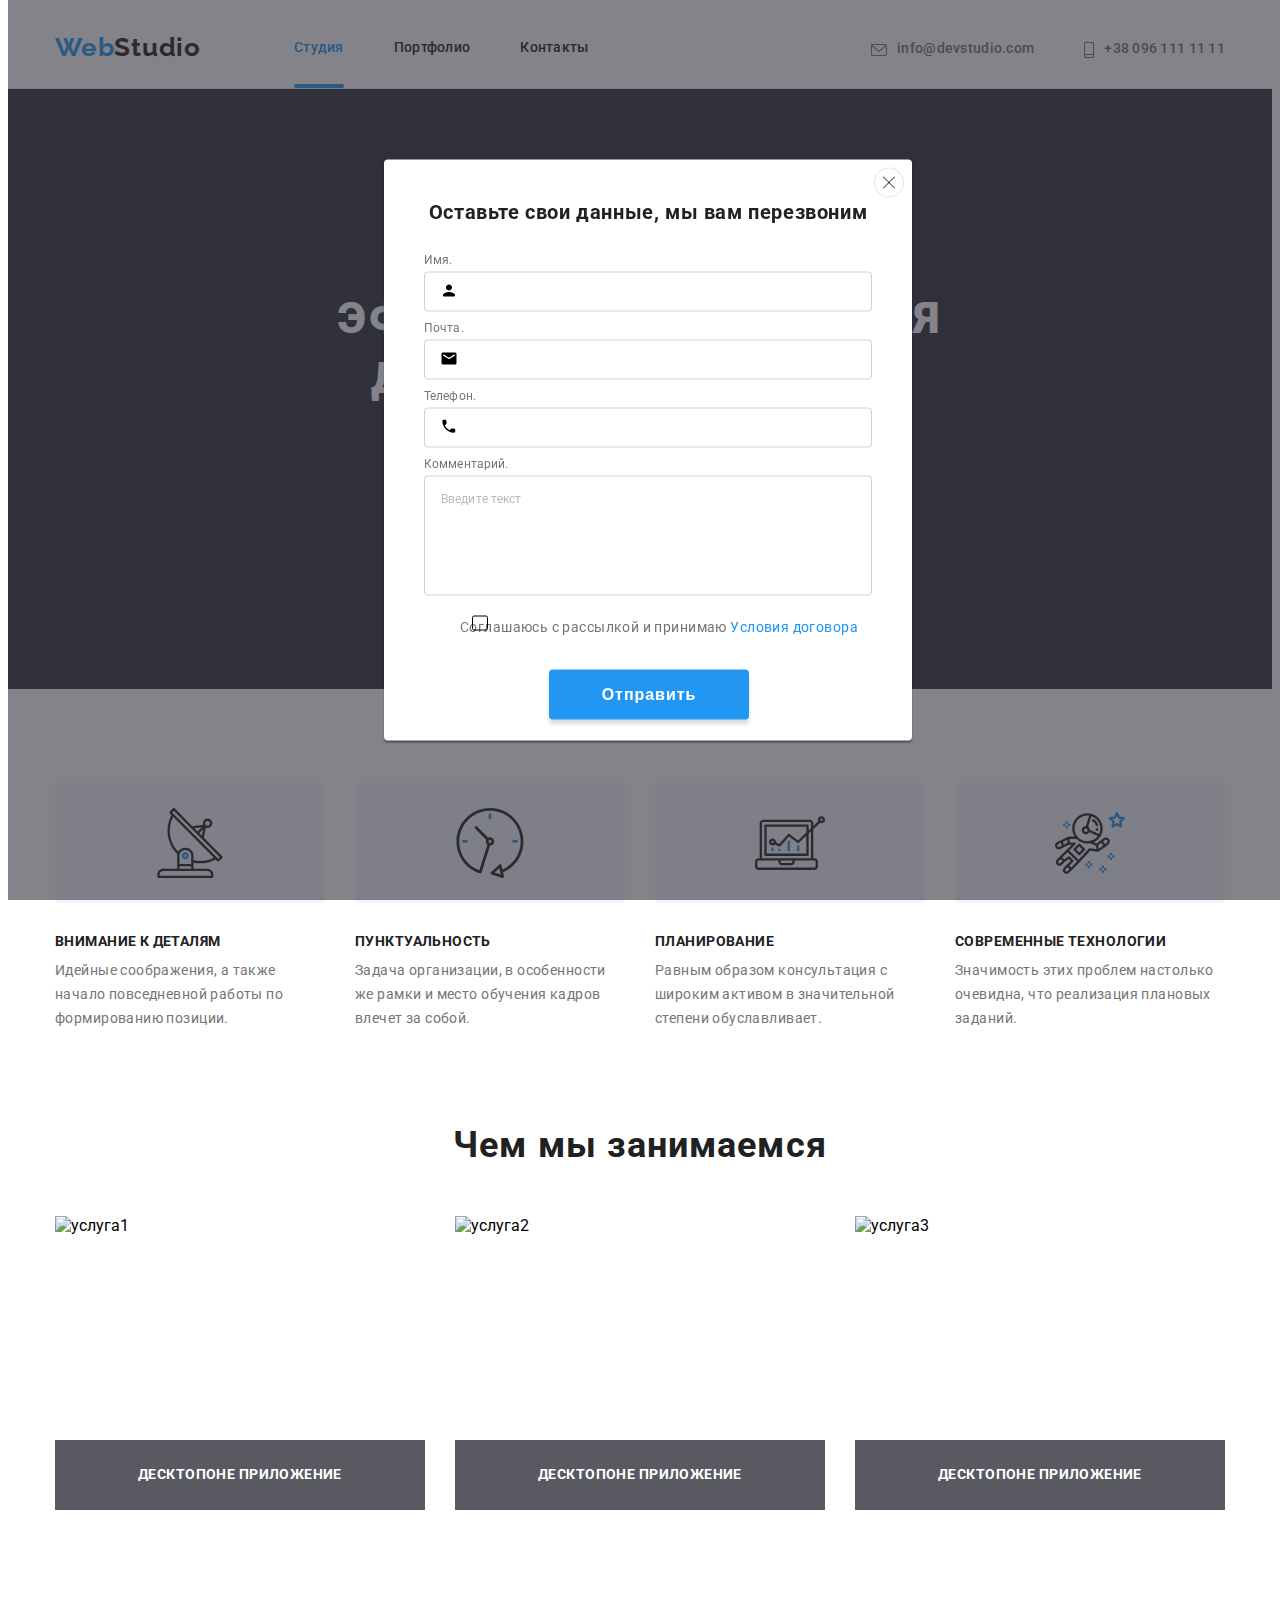
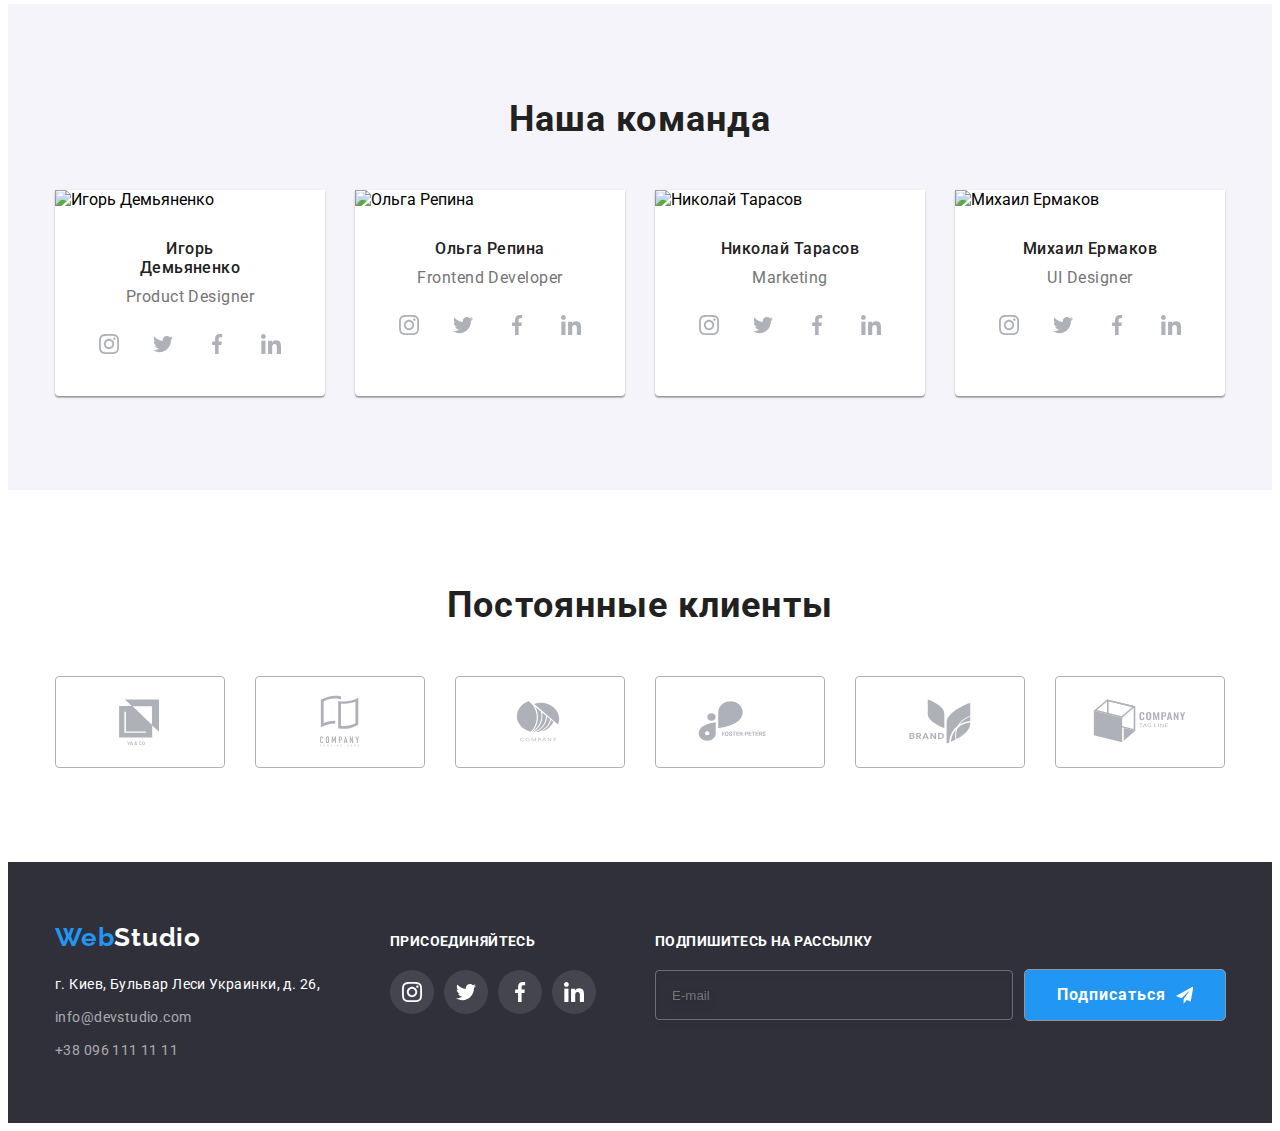
==== commit fb629383: "fover labels" ====
--- a/index.html
+++ b/index.html
@@ -328,7 +328,7 @@
                     </a></li>
                 </ul>
             </div>  
-            <div class="form-footer" autocomplete="off">
+            <div class="form-footer" autocomplete="on">
                 <h2 class="form-footer-text">Подпишитесь на рассылку</h2>
                     <form class="soc-footer-list">
                         <input class="footer-email-input" type="email" placeholder="E-mail" name="enter email">
@@ -357,24 +357,32 @@
     <form class="modal-form">
         <label class="modal-field-name">
             <span class="modal-field-label">Имя.</span>
-            <input
-            type="text"
-            class="modal-input"
-            name="user-name"
-            required
-            minlength="2">
+            <span class="modal-input-wrap">
+                <input type="text" class="modal-input" name="user-name" required minlength="2">
+            <svg class="input-icon" wigth="18" height="18">
+                <use href="images/symbol-defs.svg#icon-person"></use>
+            </svg>
+            </span>
         </label>    
             
         <label class="modal-field-email">
-            <span class="modal-field-label">Почта.</span>   
+            <span class="modal-field-label">Почта.</span>  
+            <span class="modal-input-wrap">
             <input type="email" class="modal-input" name="user-email" required/>
+            <svg class="input-icon" wigth="18" height="18">
+                <use href="images/symbol-defs.svg#icon-email"></use>
+            </svg>
+            </span>
         </label>
         <label class="modal-field-tel">  
-                <span class="modal-field-label">Телефон.</span>  
+                <span class="modal-field-label">Телефон.</span>
+                <span class="modal-input-wrap">  
                 <input type="tel" class="modal-input" required 
-                pattern="[\+]\d{2}\s[\(]\d{3}[\)]\s\d{3}[\-]\d{2}[\-]\d{2}"
-                minlength="13"
-                maxlength="13"/>
+                pattern="[\+]\d{2}\s[\(]\d{3}[\)]\s\d{3}[\-]\d{2}[\-]\d{2}" minlength="13" maxlength="13"/>
+                <svg class="input-icon" wigth="18" height="18">
+                    <use href="images/symbol-defs.svg#icon-phone"></use>
+                </svg>
+                </span>
         </label>
 
         <label class="modal-field-comment">
@@ -383,7 +391,6 @@
             class="modal-comment"
             placeholder="Введите текст"></textarea>
         </label> 
-
         <div class="modal-field-checkbox">
             <input
             type="checkbox"
@@ -392,15 +399,17 @@
             name="policy"
             value="policy" 
             />
-            <!-- <input type="checkbox" value="input-check" id="input-check" name="input-check" class="checkbox-input"> -->
+           
             <label for="input-check" class="modal-check-box">
-                <span>
-                    <svg class="icon-checkbox" width="16" height="15">
+                <span class="icon-checkbox">
+                    <svg width="16" height="15">
                         <use href="images/symbol-defs.svg#icon-agree"></use>
                     </svg>
-                </span>Соглашаюсь с рассылкой и принимаю Условия договора</label>
-        </div>
+                </span>Соглашаюсь с рассылкой и принимаю <a href="#" class="modal-link">Условия договора</a></label>
+        </div>
+        <div class="button-modal-form">
         <button type="submit" class="modal-button">Отправить</button>
+        </div>
     </form>
     </div>
 </div>
--- a/styles/styles.css
+++ b/styles/styles.css
@@ -961,17 +961,46 @@
     margin-bottom: 4px;
     }
 
+.modal-input-wrap {
+    position: relative;
+    
+}
+
+.input-icon {
+    position: absolute;
+    top: 0px;
+    left: 25px;
+    transform: translateX(-50%);
+}
 
 
 .modal-input {
-    width: 100%;
+    width: 448px;
     height: 40px;
     border: 1px solid rgba(33, 33, 33, 0.2);
     border-radius: 4px;
     margin-bottom: 10px;
-    padding-left: 10px;
-
-}
+    padding-left: 42px;
+
+}
+
+.modal-input:hover {
+    border-color: var(--main-color);
+    transition: 250ms cubic-bezier(0.4, 0, 0.2, 1);
+}
+.modal-input:hover + .input-icon {
+    fill: var(--main-color);
+    transition: 250ms cubic-bezier(0.4, 0, 0.2, 1);
+}
+.modal-input:focus + .input-icon {
+    fill: var(--main-color);
+    transition: 250ms cubic-bezier(0.4, 0, 0.2, 1);
+    
+}
+
+
+
+
 .modal-comment {
     resize: none;
     display: block;
@@ -993,28 +1022,46 @@
     color: rgba(117, 117, 117, 0.5);
 }
 .modal-field-checkbox {
+    margin-top: 20px;
     position: relative;
-    margin-top: 20px;
-    
+    display: flex;
+    width: 425px;
+    height: 24px;
+    align-items: center;
 }
 
 .modal-check-box {
-    font-style: 14px;
-    color: var(--main-text-color);
-    display: flex;
-    align-items: center;
-
-}
+    
+    position: absolute;
+    left: 36px;
+    display: block;
+    width: 401px;
+    font-family: 'Roboto';
+    font-style: normal;
+    font-weight: 400;
+    font-size: 14px;
+    line-height: 1.71;
+    letter-spacing: 0.03em;
+
+    color: #757575;
+
+}
+
 .modal-check-box span {
+    display: inline-block;
+    position: absolute;
     width: 16px;
     height: 15px;
+    left: 12px;
     border: 1px solid #000000;
     border-radius: 2px;
     margin-right: 5px;
-    display: flex;
+    
     align-items: center;
     justify-content: center;
-}
+
+}
+
 .icon-checkbox {
     fill: transparent;
 }
@@ -1026,12 +1073,18 @@
 .checkbox-input:checked + .modal-check-box .icon-checkbox {
     fill: white;
 }
-    
-
-
+
+.modal-link {
+    color: var(--main-color);
+}
+
+.button-modal-form {
+    margin-top: 30px;
+    margin-bottom: 40px;
+}
 .modal-button {
     position: absolute;
-    bottom: 40px;
+   
     left: 165px;
     width: 200px;
     height: 50px;
@@ -1045,5 +1098,13 @@
     letter-spacing: 0.06em;
     color: var(--background-color-white);
     cursor: pointer;
-    transition: background-color var(--main-transition), border-color var(--main-transition);
+
+}
+
+.modal-button:hover {
+    border: 0px solid;
+    box-shadow: inset 0 0 20px rgba(255, 255, 255, .5), 0 0 20px rgba(255, 255, 255, .2);
+    outline-color: rgba(255, 255, 255, 0);
+    outline-offset: 15px;
+    text-shadow: 1px 1px 2px #427388; 
 }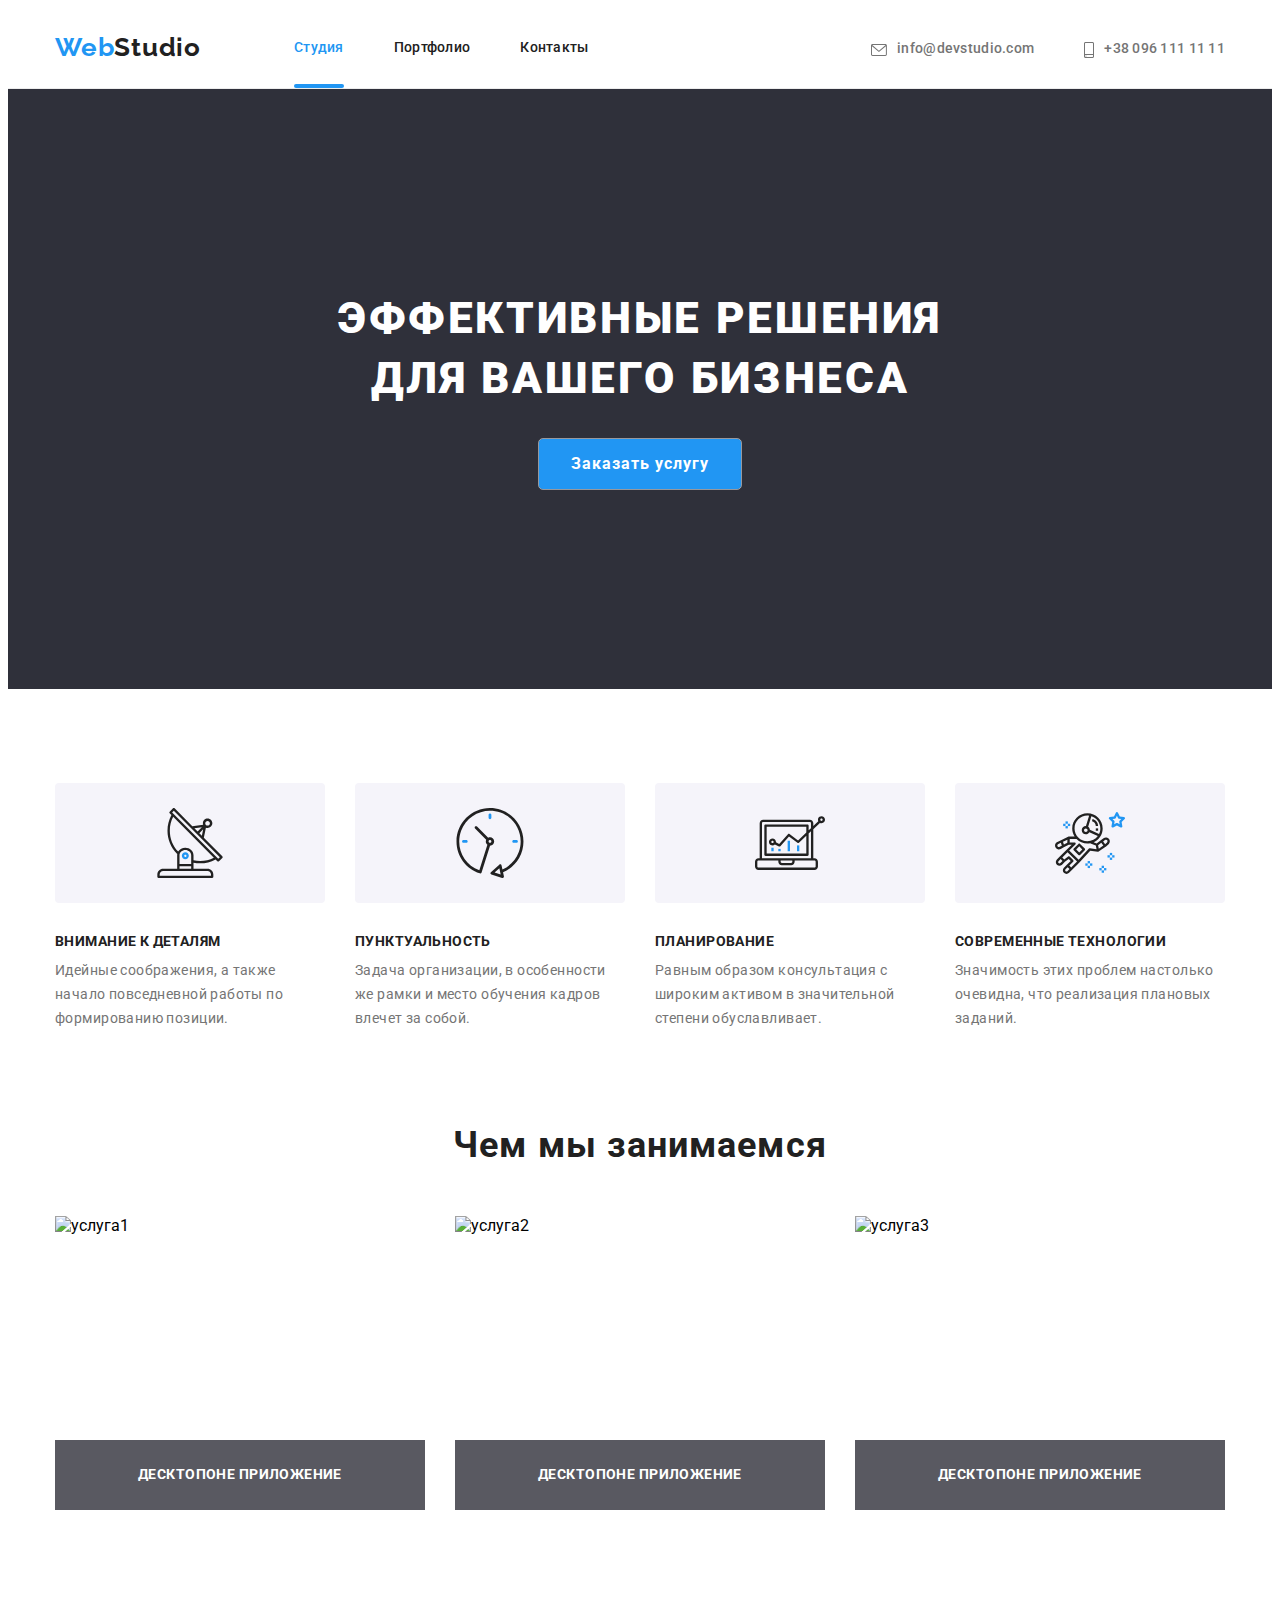
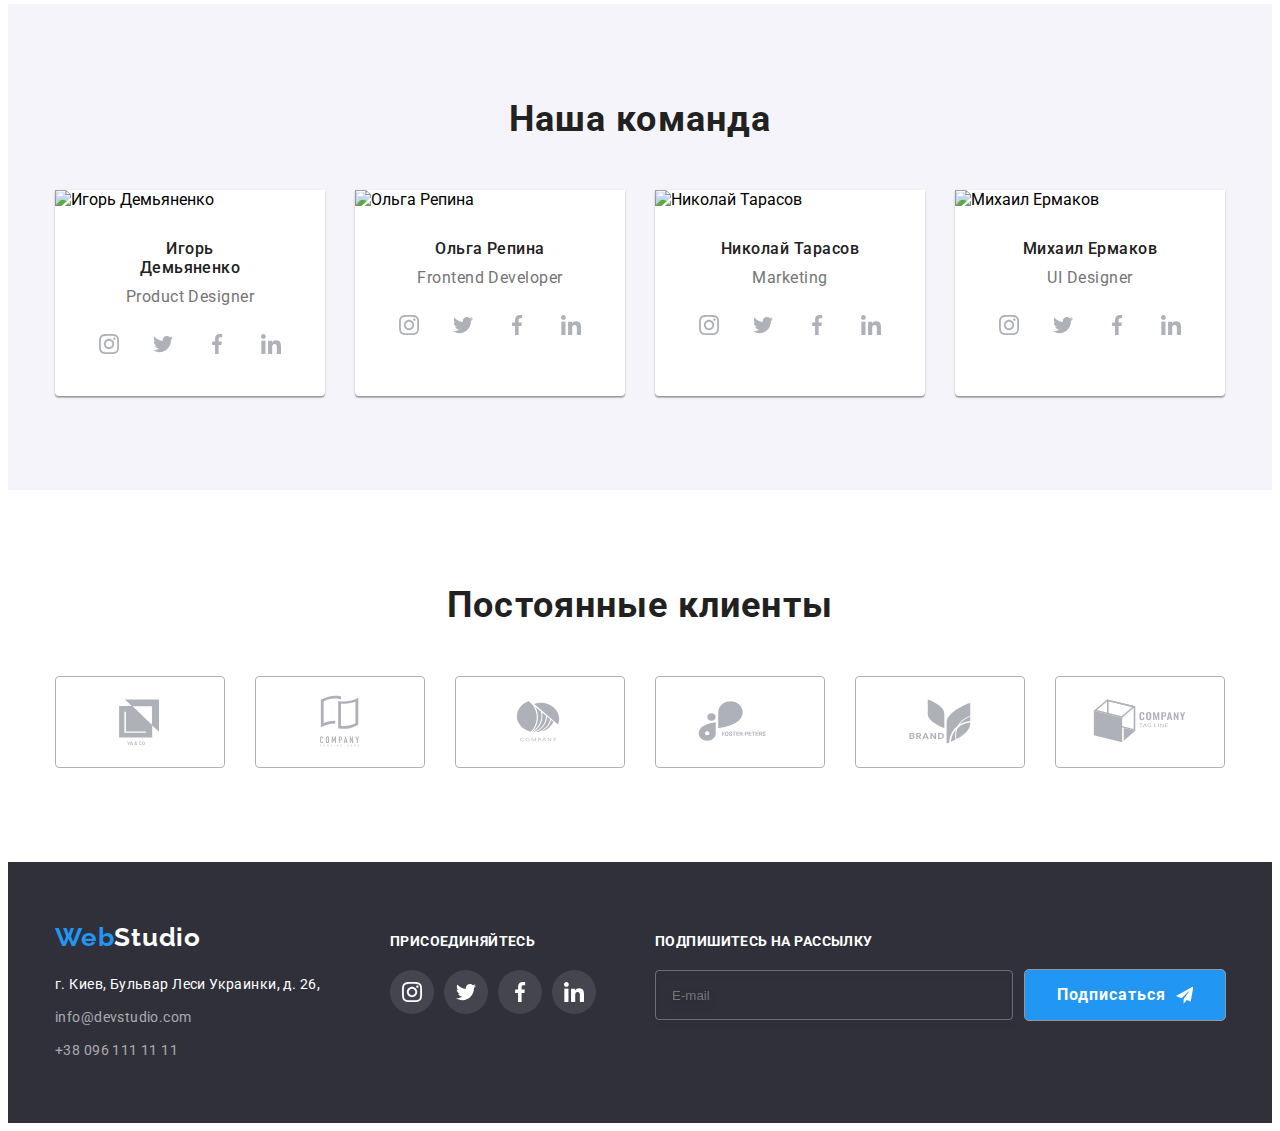
==== commit ce44a6d4: "done 1" ====
--- a/index.html
+++ b/index.html
@@ -346,7 +346,7 @@
 
 
 <!--затемнение  is-hidden - in backdrop put-->
-<div class="backdrop " data-modal>
+<div class="backdrop is-hidden" data-modal>
     <div class="modal">
         <button  type="button" class="modal-close-btn" data-modal-close>
             <svg class="modal-close-btn-icon">
@@ -405,7 +405,8 @@
                     <svg width="16" height="15">
                         <use href="images/symbol-defs.svg#icon-agree"></use>
                     </svg>
-                </span>Соглашаюсь с рассылкой и принимаю <a href="#" class="modal-link">Условия договора</a></label>
+                </span> <p class="modal-text">Соглашаюсь с рассылкой и принимаю<a href="#" class="modal-link"> Условия договора</a></p>
+            </label>
         </div>
         <div class="button-modal-form">
         <button type="submit" class="modal-button">Отправить</button>
